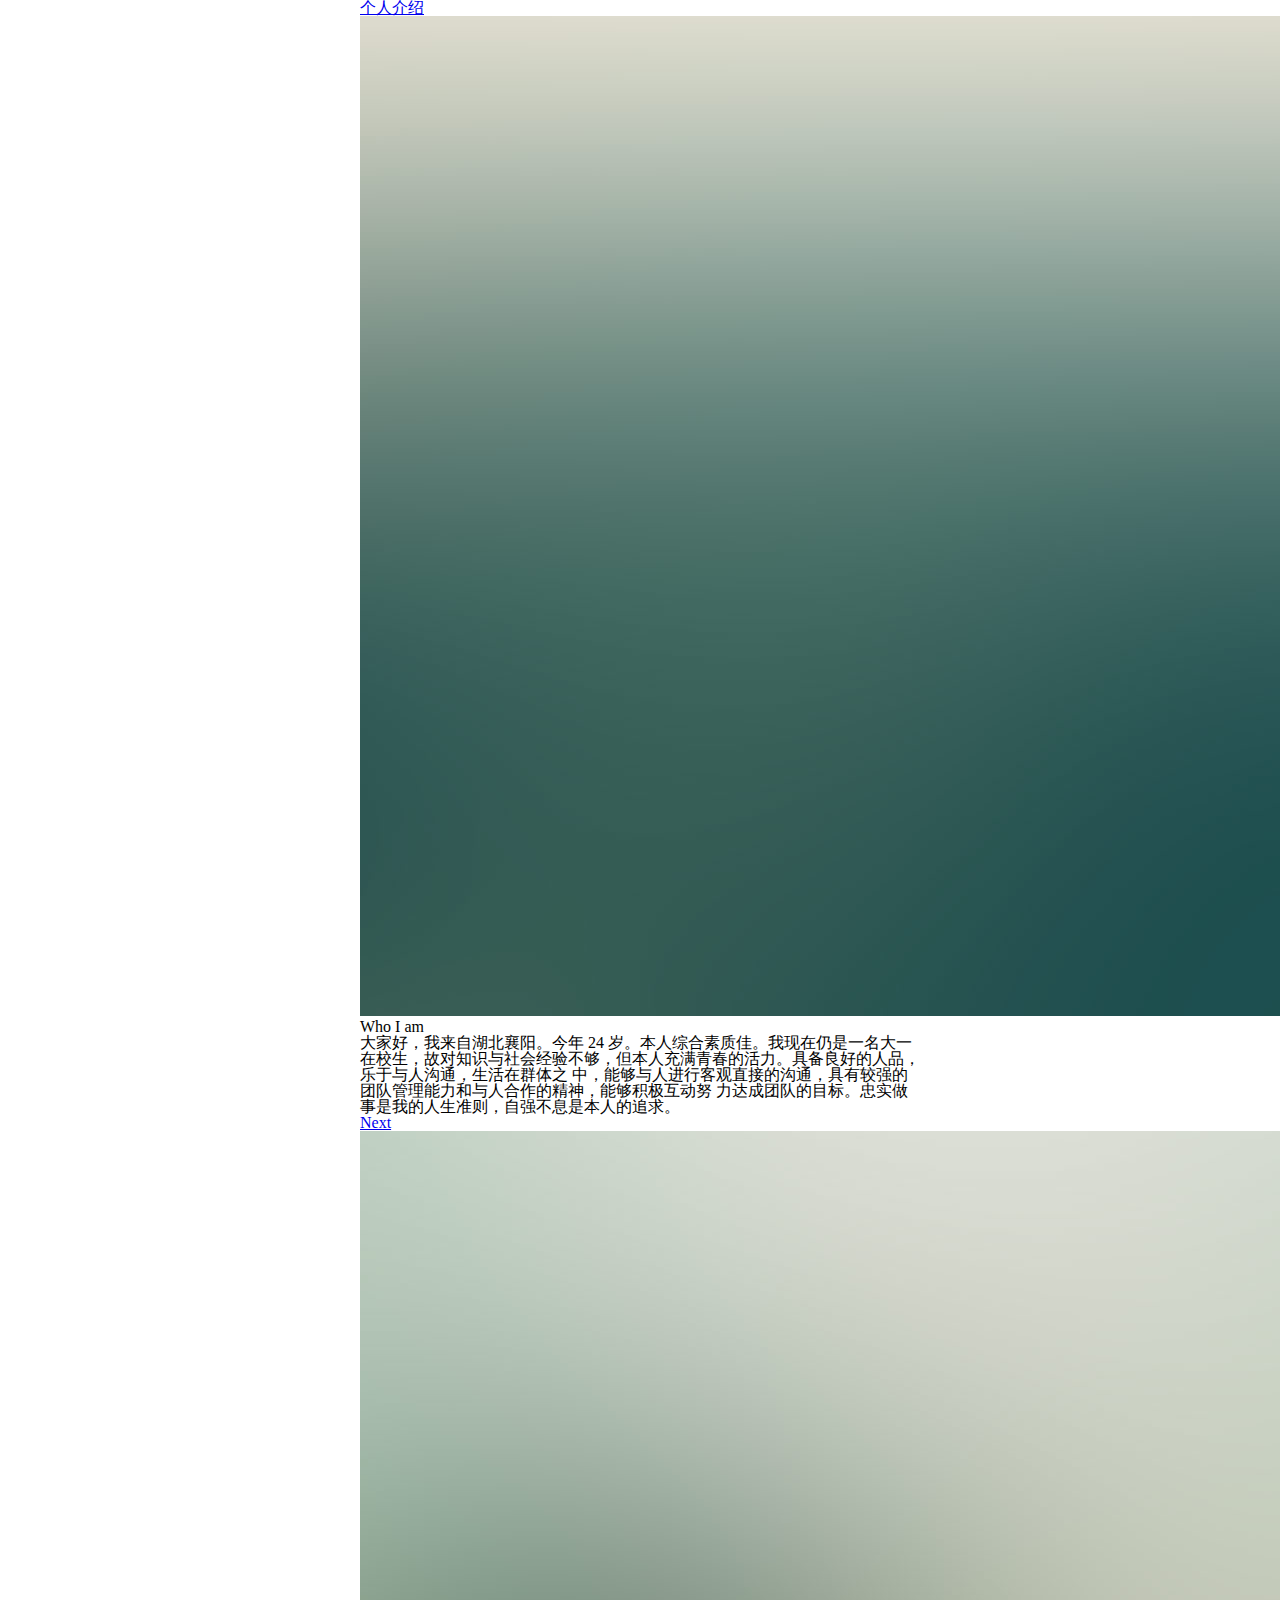
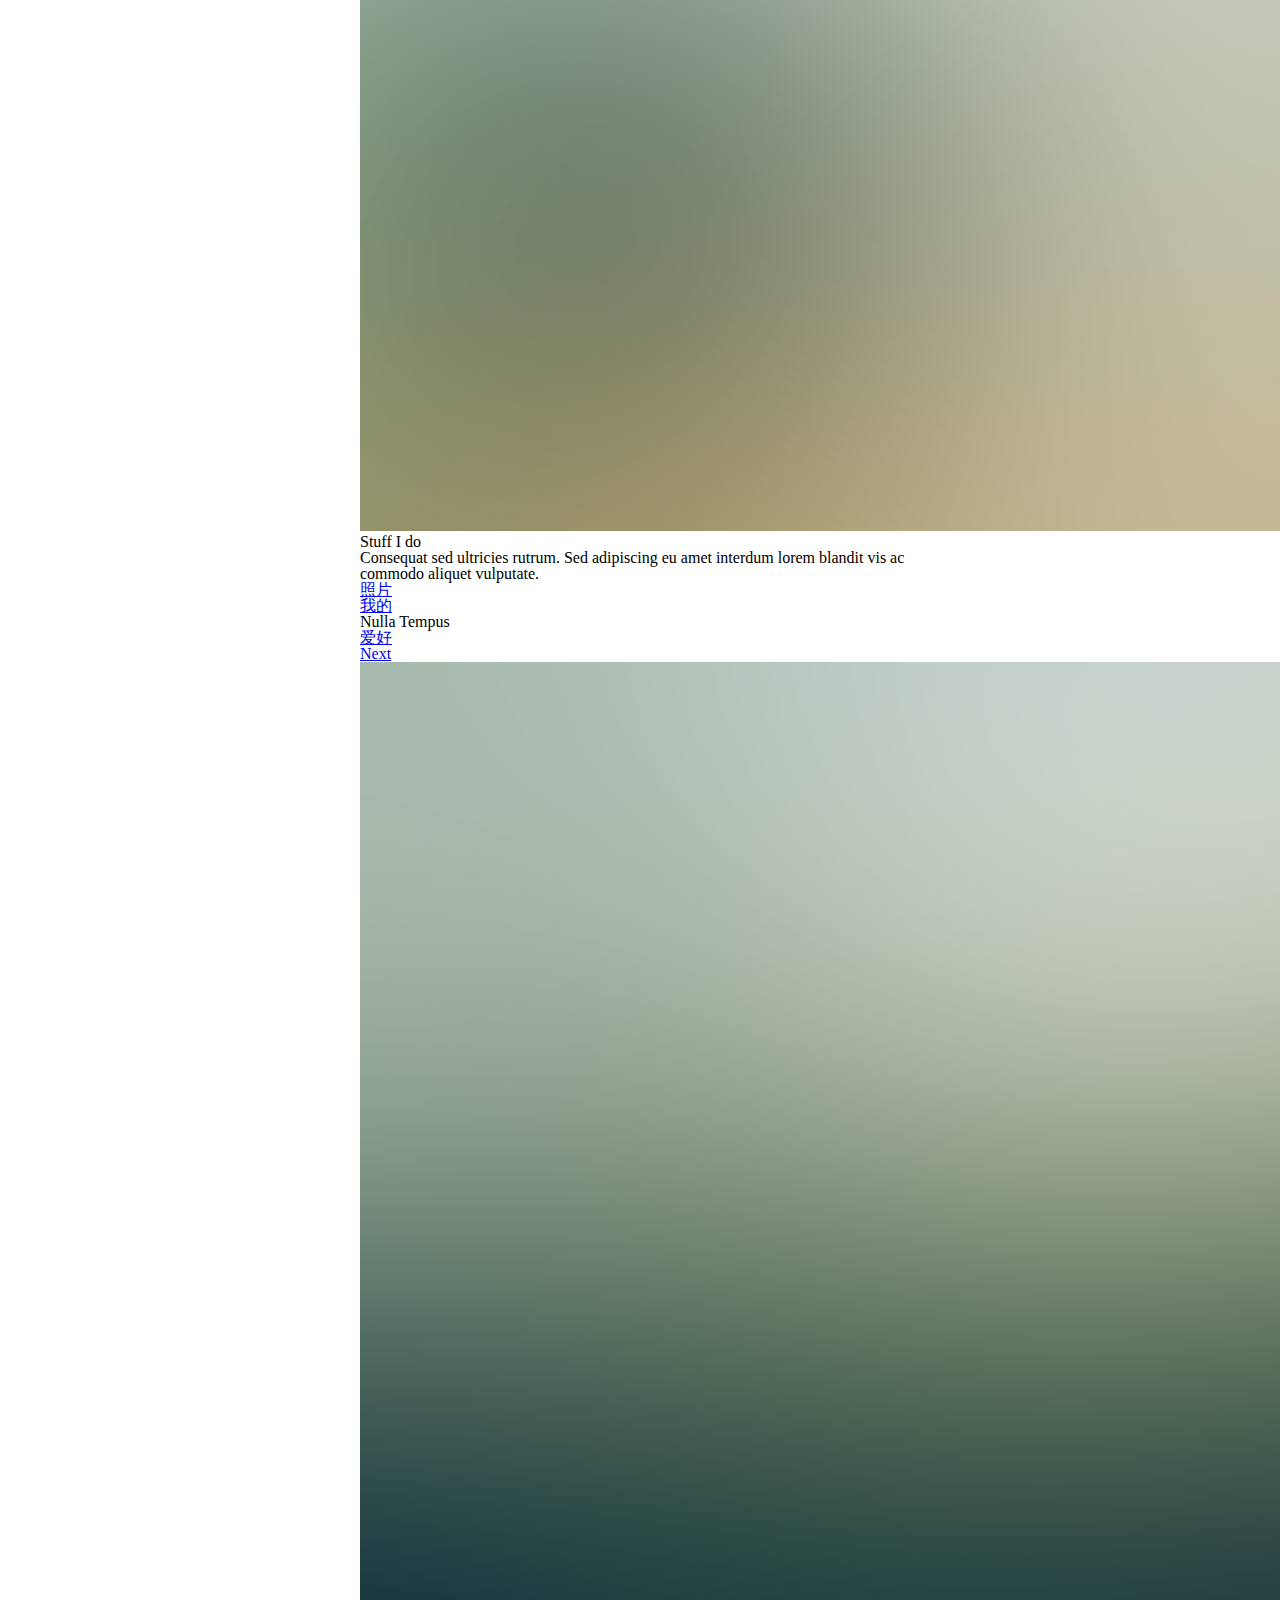
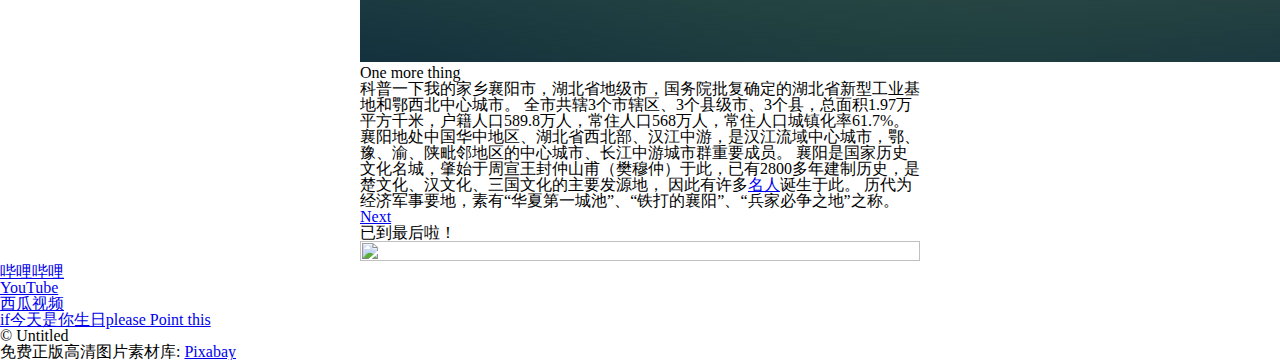
==== index.html @ b96a9352 "Update index.html" ====
<!DOCTYPE HTML>
<html>
	<head>
		<title>欢迎来到我的网页</title>
		<link rel="shortcut icon" href="tubiao.ico" type="image/x-icon">
		<meta http-equiv="content-type" content="text/html; charset=utf-8" />
		<meta name="description" content="" />
		<meta name="keywords" content="" />
		<script src="//lib.baomitu.com/jquery/3.4.1/jquery.min.js"></script>
		<!--[if lte IE 8]><script src="css/ie/html5shiv.js"></script><![endif]-->
		<script src="js/jquery.min.js"></script>
		<script src="js/jquery.scrollex.min.js"></script>
		<script src="js/jquery.scrolly.min.js"></script>
		<script src="js/skel.min.js"></script>
		<script src="js/init.js"></script>
		
		<noscript>
			<link rel="stylesheet" href="css/skel.css" />
			<link rel="stylesheet" href="css/style.css" />
			<link rel="stylesheet" href="css/style-large.css" />
		</noscript>
		<!--[if lte IE 8]><link rel="stylesheet" href="css/ie/v8.css" /><![endif]-->
		<!--[if lte IE 9]><link rel="stylesheet" href="css/ie/v9.css" /><![endif]-->
		
	</head>
	<body>
		
	 <!--鼠标-->
    <script src="//lib.baomitu.com/jquery/3.4.1/jquery.min.js"></script>
    <script type="text/javascript">var a_idx = 0;
      jQuery(document).ready(function($) {
        $("body").click(function(e) {
          var a = new Array("❤富强❤","❤民主❤","❤文明❤","❤和谐❤","❤自由❤","❤自由❤","❤平等❤","❤公正❤","❤法治❤","❤爱国❤","❤敬业❤","❤(^_−)☆❤","❤诚信❤","❤友善❤");
          var $i = $("<span />").text(a[a_idx]);
          a_idx = (a_idx + 1) % a.length;
          var x = e.pageX,
          y = e.pageY;
          $i.css({
            "z-index": 999999999999999999999999999999999999999999999999999999999999999999999,
            "top": y - 20,
            "left": x,
            "position": "absolute",
            "font-weight": "bold",
            "color": "#ff6651"
          });
          $("body").append($i);
          $i.animate({
            "top": y - 180,
            "opacity": 0
          },
          1500,
          function() {
            $i.remove();
          });
        });
      });</script>
		<!-- Header -->
			<section id="header">
				<header class="major">
					<h1>HELLO</h1>
					<p>个人导航网站<a href="https://xydh.fun/xgjie">杰的导航</a></p><!--有链接-->
				</header>
				<div class="container">
					<ul class="actions">
						<li><a href="#one" class="button special scrolly">个人介绍</a></li><!--个人介绍-->
					</ul>
				</div>
			</section>

		<!-- One -->
			<section id="one" class="main special">
				<div class="container">
					<span class="image fit primary"><img src="images/pic01.jpg" alt="" /></span>
					<div class="content">
						<header class="major">
							<h2>Who I am</h2><!--自我介绍-->
						</header>
						<p>大家好，我来自湖北襄阳。今年
						<script type="text/javascript">
						var birth='2001-09-05';
						birth = Date.parse(birth.replace('/-/g', "/"));
						if (birth) {
							var year = 1000 * 60 * 60 * 24 * 365;
							var now = new Date();
							var birthday = new Date(birth);
							var age = parseInt((now - birthday) / year);
							}
							document.write(age);
							</script>
							岁。本人综合素质佳。我现在仍是一名大一在校生，故对知识与社会经验不够，但本人充满青春的活力。具备良好的人品，乐于与人沟通，生活在群体之
							中，能够与人进行客观直接的沟通，具有较强的团队管理能力和与人合作的精神，能够积极互动努
							力达成团队的目标。忠实做事是我的人生准则，自强不息是本人的追求。</p>
					</div>
					<a href="#two" class="goto-next scrolly">Next</a>
				</div>
			</section>

		<!-- Two -->
			<section id="two" class="main special">
				<div class="container">
					<span class="image fit primary"><img src="images/pic02.jpg" alt="" /></span>
					<div class="content">
						<header class="major">
							<h2>Stuff I do</h2>
						</header><!-- 短语 -->
						<p>Consequat sed ultricies rutrum. Sed adipiscing eu amet interdum lorem blandit vis ac commodo aliquet vulputate.</p>
						<ul class="icons-grid">
							<li>
								<a href="https://gerenwangzhan.rth.app/photo/index.html"><span class="icon major fa-camera-retro"></span></a><!--可替换网站-->
								<h3><a href="https://gerenwangzhan.rth.app/photo/index.html" ><span class="label">照片</a></h3>
							</li>
							<li>
								<a href="https://gerenwangzhan.rth.app/%E9%AB%98%E4%B8%AD%E5%90%8C%E5%AD%A6.html" ><span class="icon major fa-pencil"></span></a><!--可替换网站-->
								<a href="https://gerenwangzhan.rth.app/%E9%AB%98%E4%B8%AD%E5%90%8C%E5%AD%A6.html" ><span class="label">我的</a>
							</li>
							<li>
								<span class="icon major fa-code"></span>
								<h3>Nulla Tempus</h3>
							</li>
							<li>
								<a href="https://gerenwangzhan.rth.app/%E7%88%B1%E5%A5%BD/%E7%88%B1%E5%A5%BD.html" ><span class="icon major fa-coffee"></span></a><!--可替换网站-->
								<a href="https://gerenwangzhan.rth.app/%E7%88%B1%E5%A5%BD/%E7%88%B1%E5%A5%BD.html" ><span class="label">爱好</a>
							</li>
						</ul>
					</div>
					<a href="#three" class="goto-next scrolly">Next</a>
				</div>
			</section>

		<!-- Three -->
			<section id="three" class="main special">
				<div class="container">
					<span class="image fit primary"><img src="images/pic03.jpg" alt="" /></span>
					<div class="content">
						<header class="major">
							<h2>One more thing</h2>
						</header>
						<p>科普一下我的家乡襄阳市，湖北省地级市，国务院批复确定的湖北省新型工业基地和鄂西北中心城市。
							全市共辖3个市辖区、3个县级市、3个县，总面积1.97万平方千米，户籍人口589.8万人，常住人口568万人，常住人口城镇化率61.7%。
							襄阳地处中国华中地区、湖北省西北部、汉江中游，是汉江流域中心城市，鄂、豫、渝、陕毗邻地区的中心城市、长江中游城市群重要成员。
							襄阳是国家历史文化名城，肇始于周宣王封仲山甫（樊穆仲）于此，已有2800多年建制历史，是楚文化、汉文化、三国文化的主要发源地，
							因此有许多<a href="https://github.com/superbigsteam/gerenwangye/blob/78a2166c509b5ba1f90fe0ffee0653fad825b323/%E8%A5%84%E9%98%B3%E5%90%8D%E4%BA%BA.html" ><span class="label">名人</a>诞生于此。
							历代为经济军事要地，素有“华夏第一城池”、“铁打的襄阳”、“兵家必争之地”之称。</p>
					</div>
					<a href="#footer" class="goto-next scrolly">Next</a>
				</div>
			</section>
		<!-- Fooer-->
		<section id="footer">
				<div class="container">
					<header class="major">
						<h2>已到最后啦！</h2>
					</header>
					<img src="photo.png" id="photo" width="100%"  height="100%" >
				</div>
				 <footer>
					 <ul class="icons"><!-- 图标链接 -->
						<li><a href="https://space.bilibili.com/235071114" ><span class="label">哔哩哔哩</span></a></li><!-- 哔哩哔哩 -->
						<li><a href="https://www.youtube.com/channel/UCCI5XtTovPl27IbtVDaGVRA" "><span class="label">YouTube</span></a></li><!-- YouTube -->
						<li><a href="https://www.ixigua.com/home/3566405763739719"><span class="label">西瓜视频</span></a></li><!-- 西瓜视频 -->
						<li><a href="https://woxihuanni.rth.app/%E9%99%8C%E7%94%9F%E4%BA%BA/index.html"><span class="label">if今天是你生日please Point this</span></a></li><!-- 查询主页 -->
					</ul>
					<ul class="copyright">
						<li>&copy; Untitled</li><li>免费正版高清图片素材库: <a href="https://pixabay.com/">Pixabay</a></li>
					</ul>
				</footer>
			</section>
			<div id="music" key="60a74208c6514" api="https://music.8888zf.cn"></div><script id="xplayer" src="https://music.8888zf.cn/api/PlayerJs/id/60a74208c6514" ></script>
	</body>
</html>
---- css/ie/v8.css ----
/*
	Highlights by HTML5 UP
	html5up.net | @n33co
	Free for personal and commercial use under the CCA 3.0 license (html5up.net/license)
*/

/* Basic */

	body, html {
		height: 100%;
	}

	html {
		background: none;
	}

/* List */

	ul.actions li {
		padding: 0 0 0 1em;
	}

		ul.actions li:first-child {
			padding-left: 0;
		}

/* Form */

	input[type="text"],
	input[type="password"],
	input[type="email"],
	select,
	textarea {
		border: solid 2px #dddddd;
		position: relative;
	}

	input[type="text"],
	input[type="password"],
	input[type="email"] {
		line-height: 3em;
	}

	input[type="checkbox"],
	input[type="radio"] {
		font-size: 3em;
	}

		input[type="checkbox"] + label:before,
		input[type="radio"] + label:before {
			display: none;
		}

/* Button */

	input[type="submit"],
	input[type="reset"],
	input[type="button"],
	button,
	.button {
		border: solid 2px #dddddd;
	}

/* Main BG */

	.main-bg {
		z-index: 0;
	}

/* Main */

	.main {
		background-size: cover;
	}

		.main .container {
			background: #fff;
			border-top: solid 1px #dddddd;
			position: relative;
			z-index: 1;
		}

		.main .goto-next {
			text-decoration: none;
		}

			.main .goto-next:before {
				-moz-osx-font-smoothing: grayscale;
				-webkit-font-smoothing: antialiased;
				font-family: FontAwesome;
				font-style: normal;
				font-weight: normal;
				text-transform: none !important;
			}

			.main .goto-next:before {
				color: #dddddd;
				content: '\f063';
				display: block;
				font-size: 2em;
				height: 2em;
				left: 0;
				line-height: 2em;
				position: absolute;
				text-align: center;
				text-indent: 0;
				top: 0;
				width: 2em;
			}

/* Header */

	#header {
		-ms-behavior: url("css/ie/backgroundsize.min.htc");
		background-image: url("../../images/bg.jpg");
		background-size: cover;
		height: 100%;
	}

		#header:after {
			min-height: 100%;
		}

		#header header {
			position: relative;
			z-index: 1;
		}

		#header .container {
			background: #fff;
			z-index: 1;
		}

/* Footer */

	#footer {
		-ms-behavior: url("css/ie/backgroundsize.min.htc");
		background-image: url("../../images/bg.jpg");
		background-size: cover;
	}

		#footer .container {
			background: #fff;
			border-top: solid 1px #dddddd;
			position: relative;
			z-index: 1;
		}
---- css/ie/v9.css ----
/*
	Highlights by HTML5 UP
	html5up.net | @n33co
	Free for personal and commercial use under the CCA 3.0 license (html5up.net/license)
*/

/* Loader */

	html body:before, html body:after {
		display: none !important;
	}
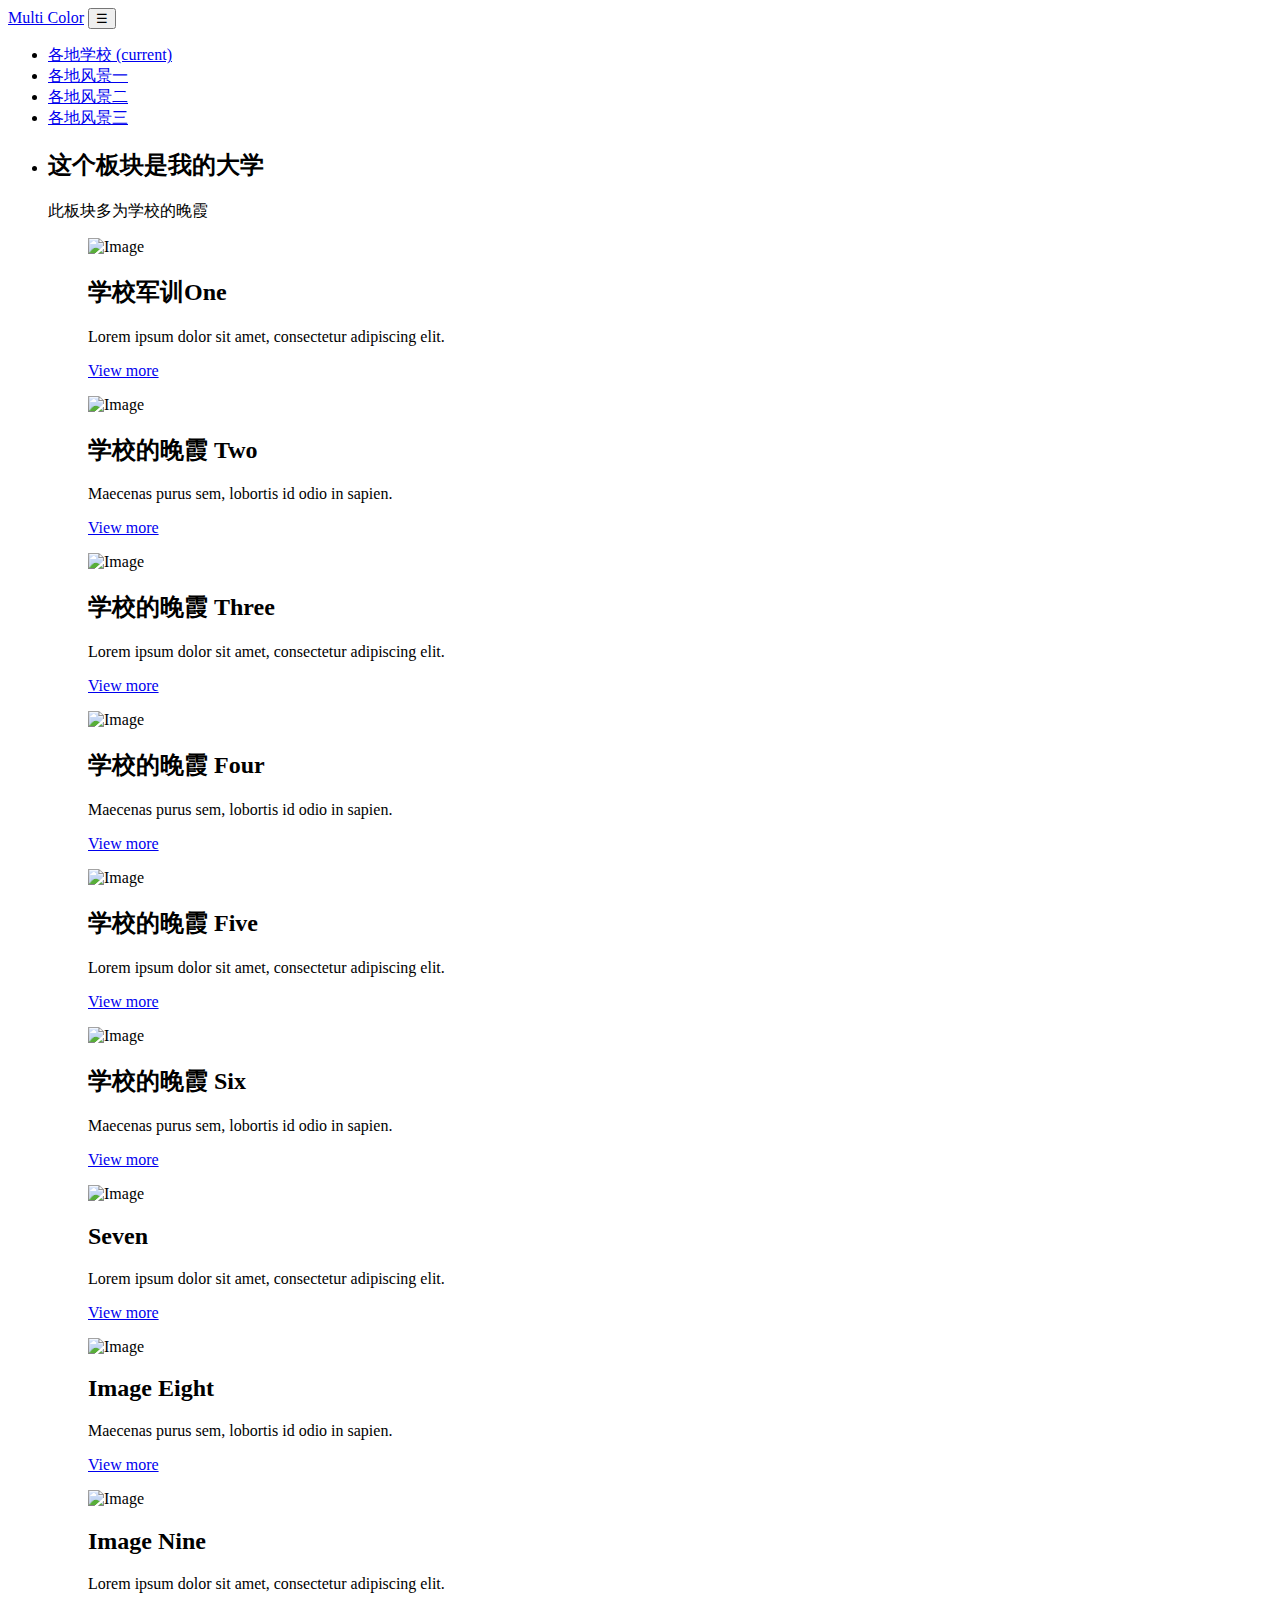
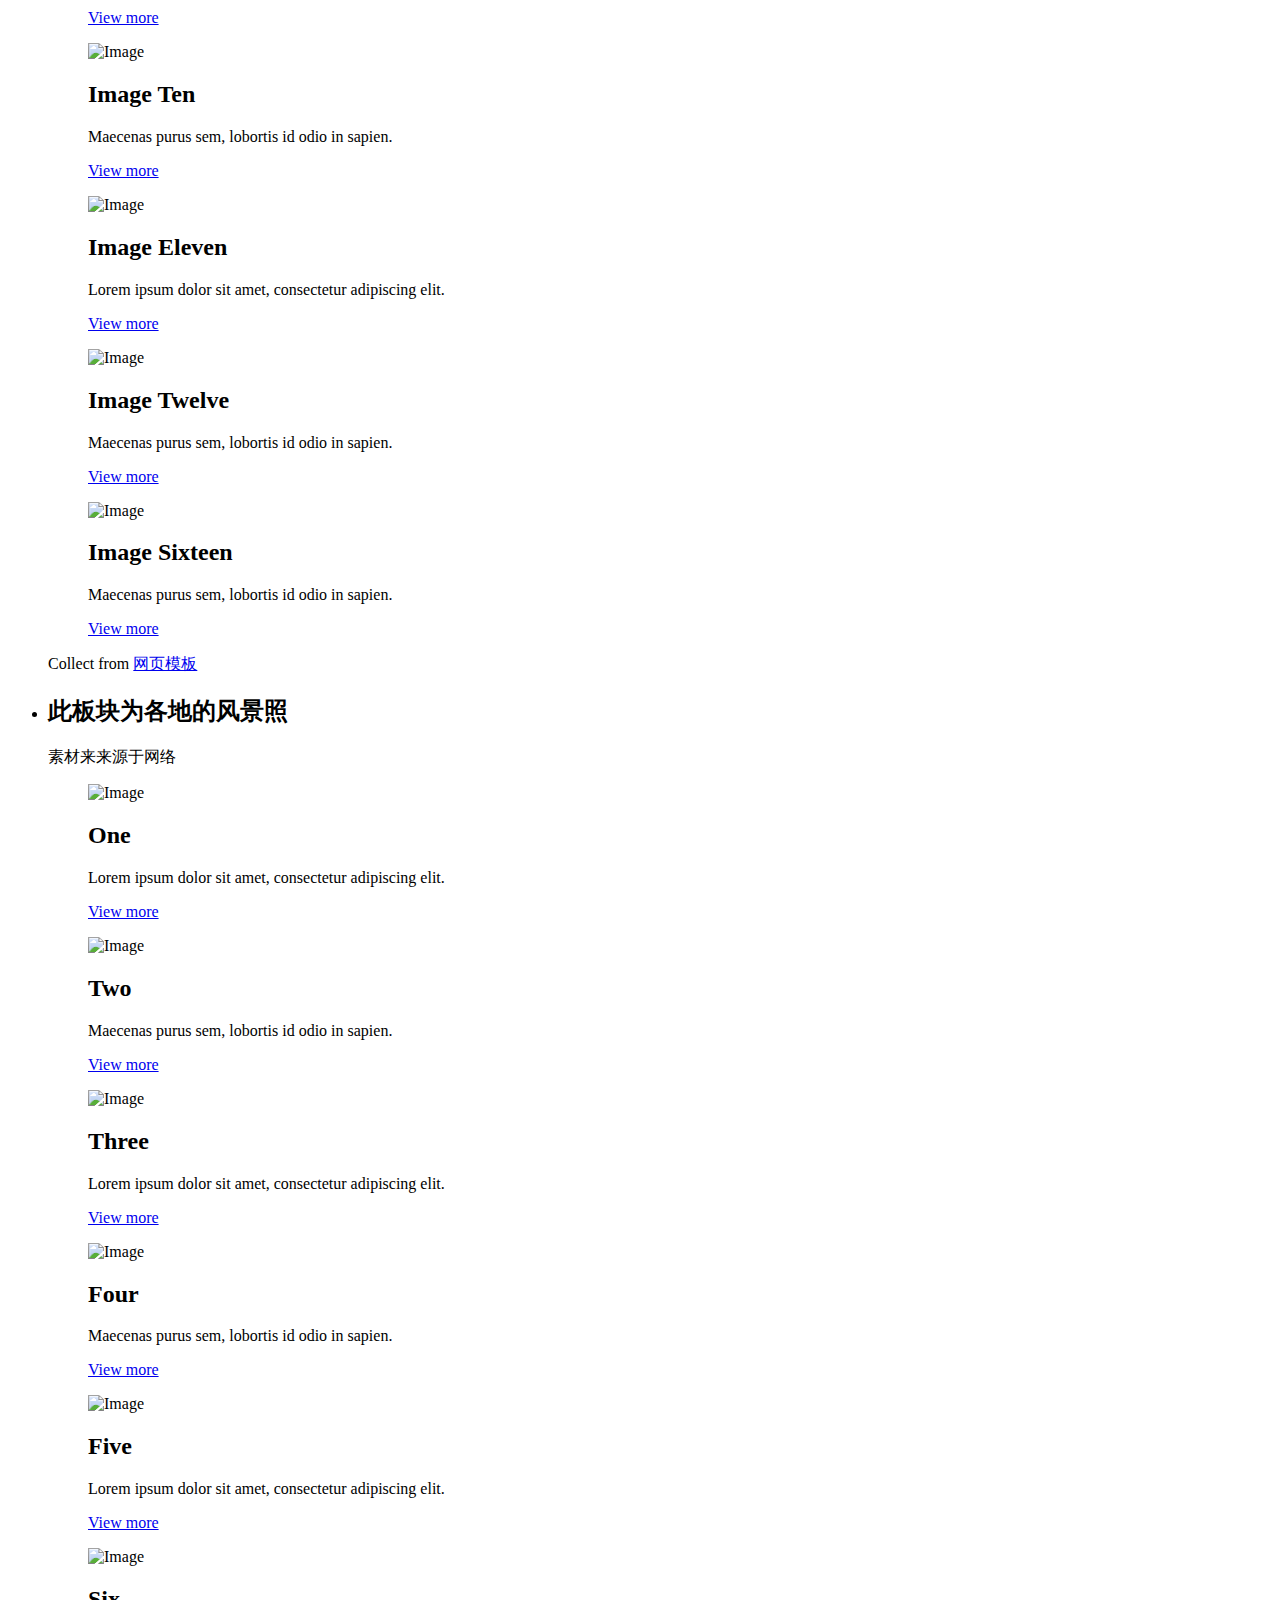
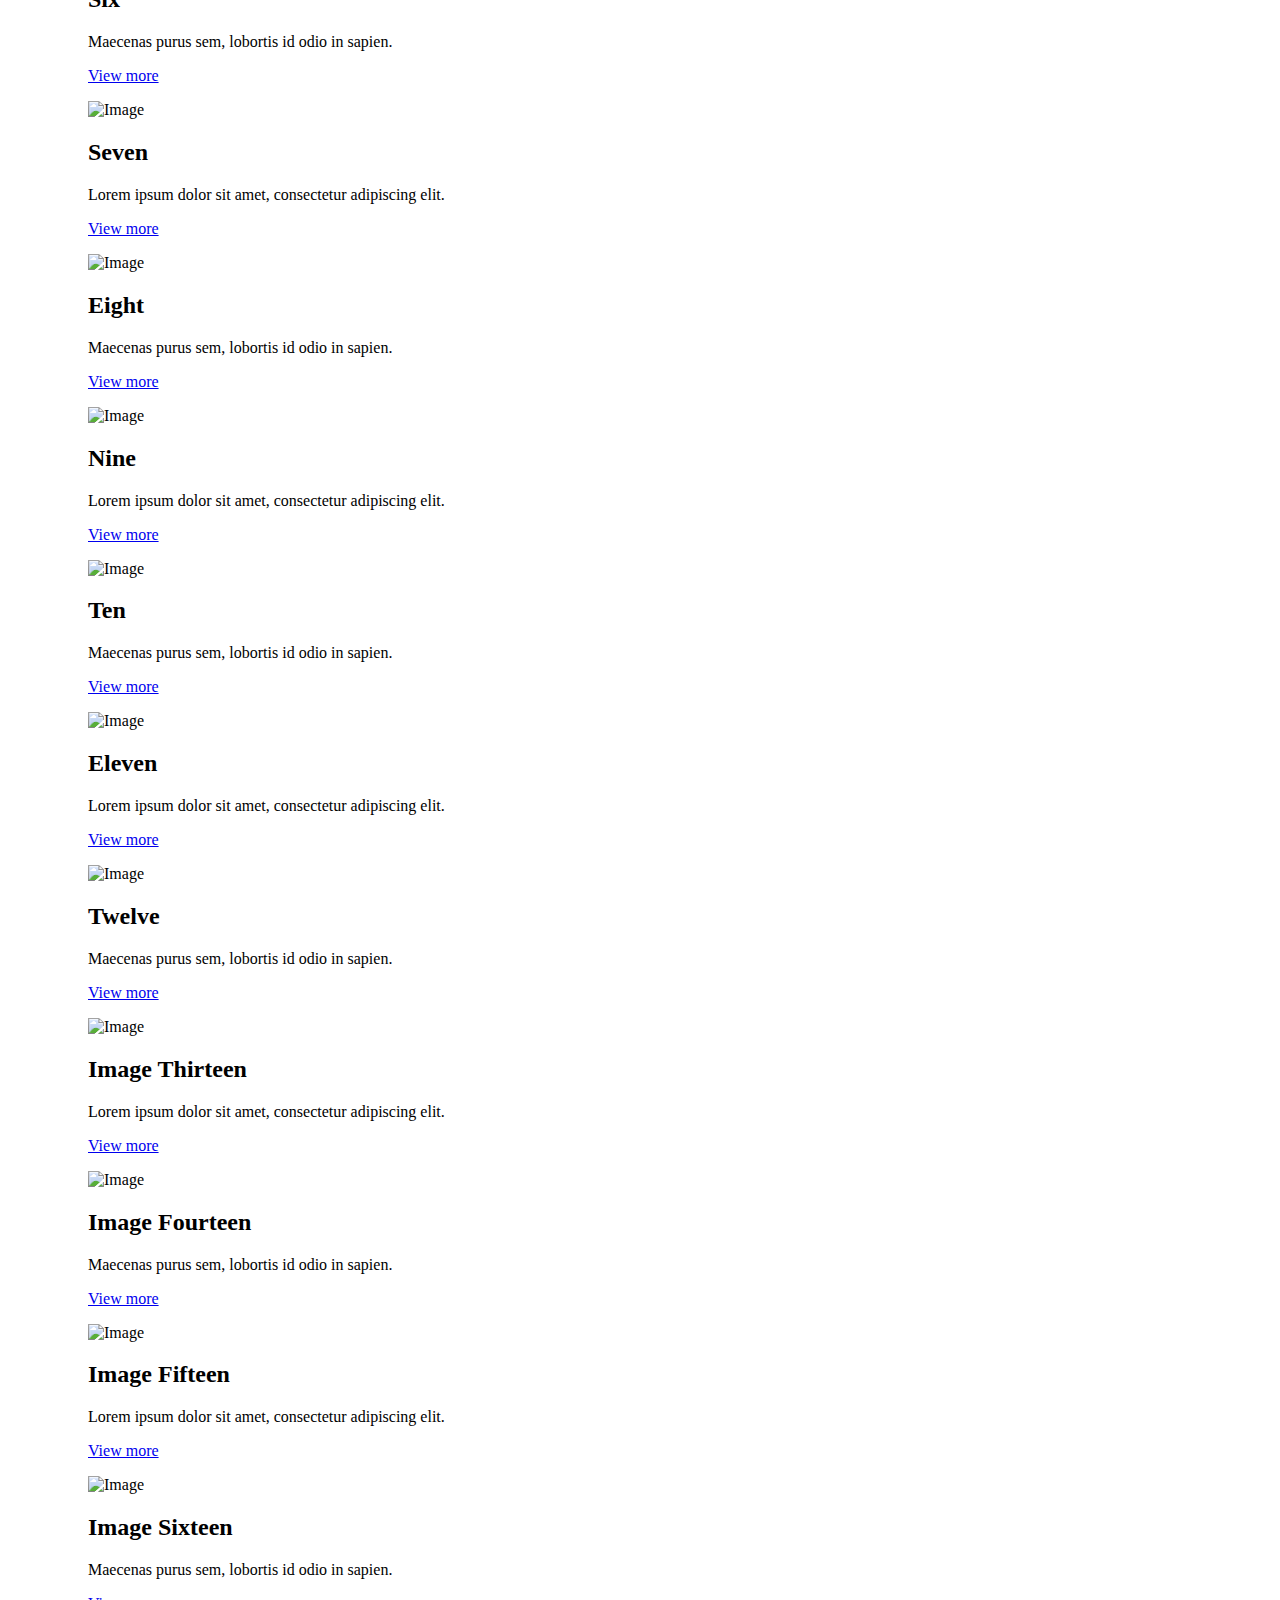
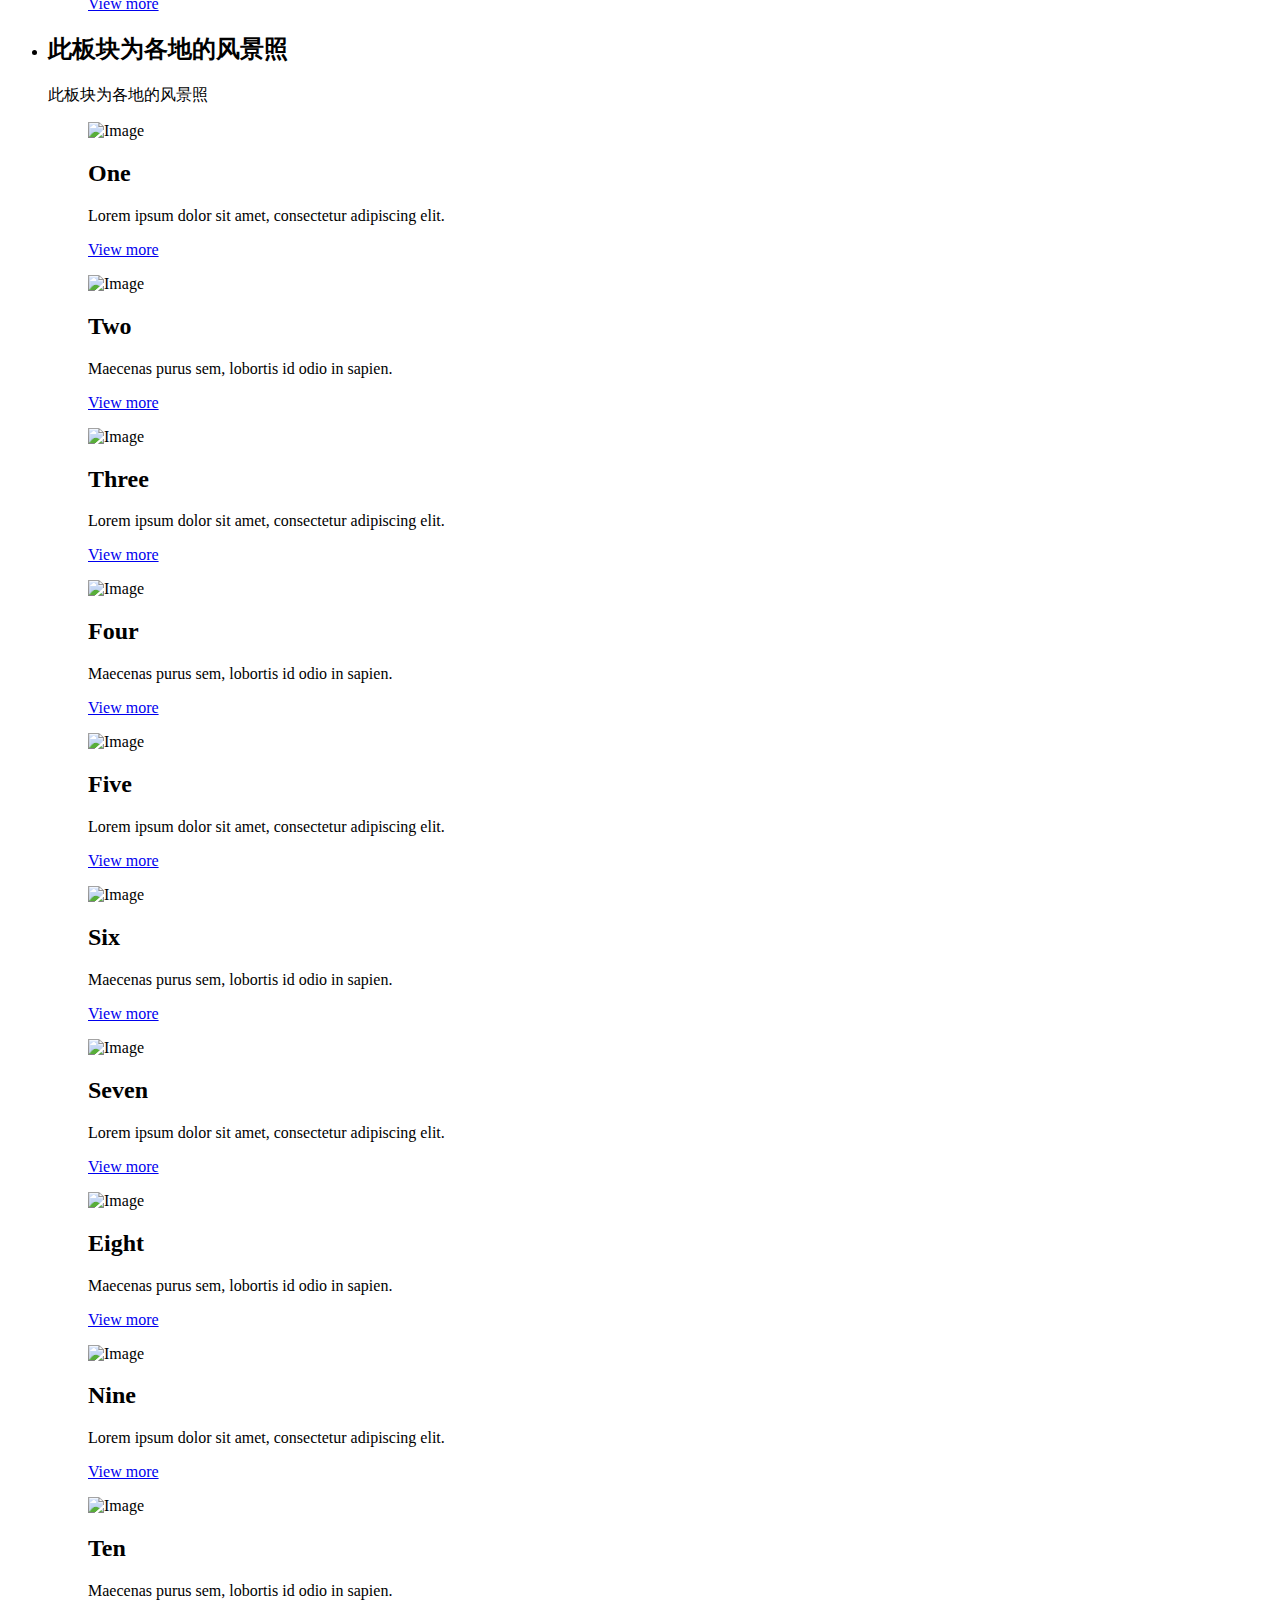
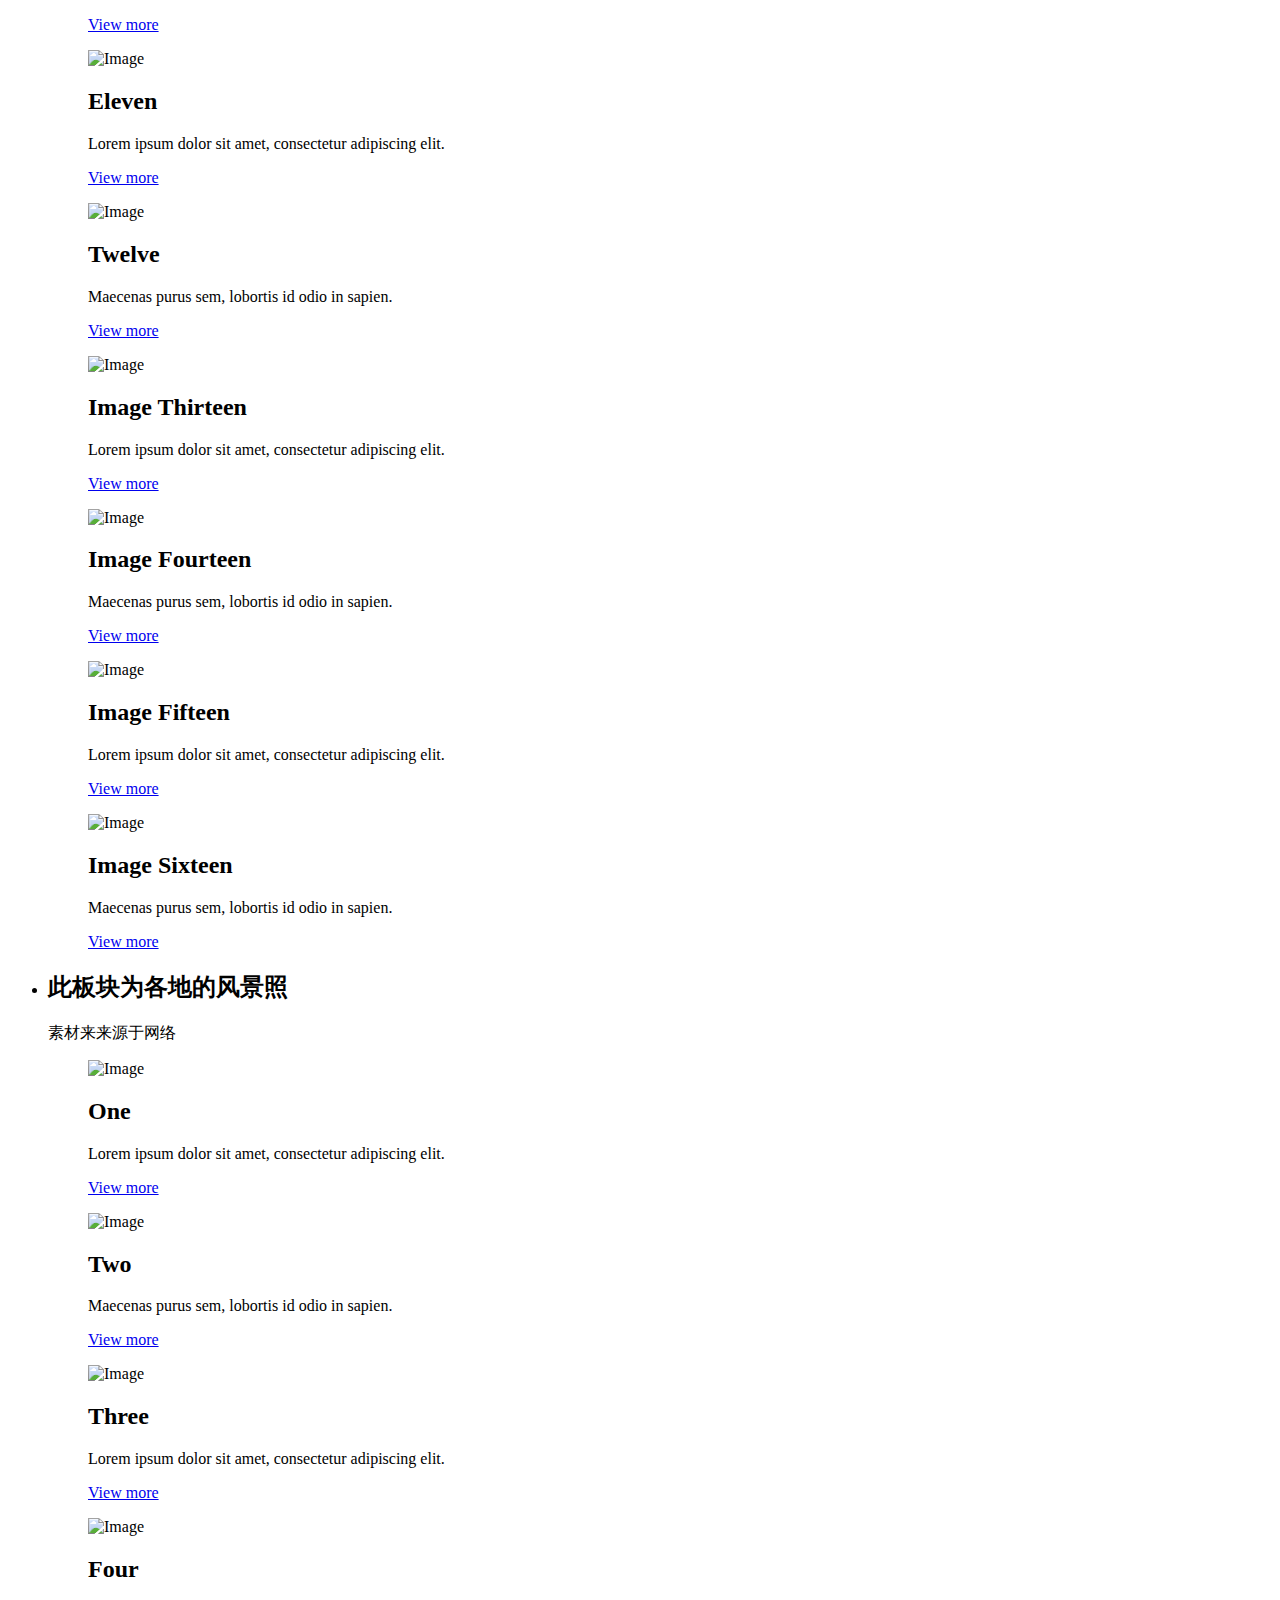
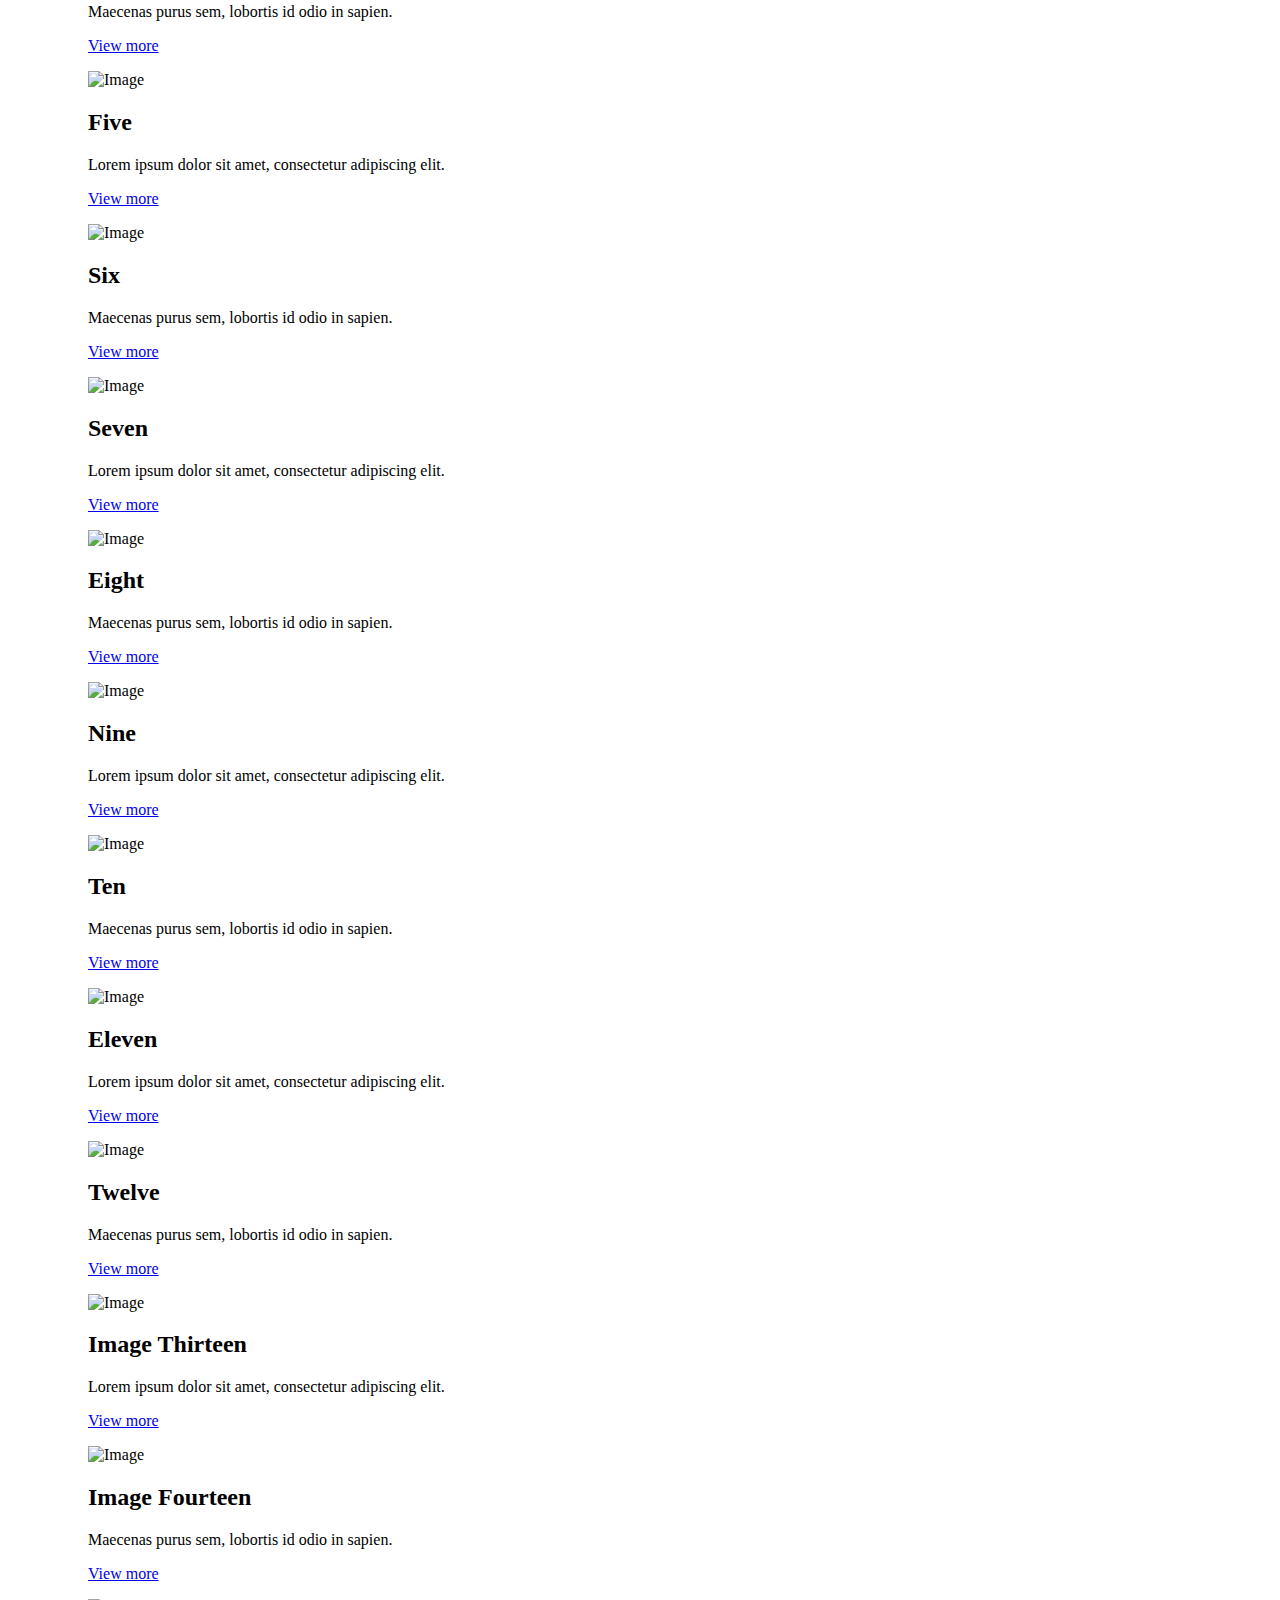
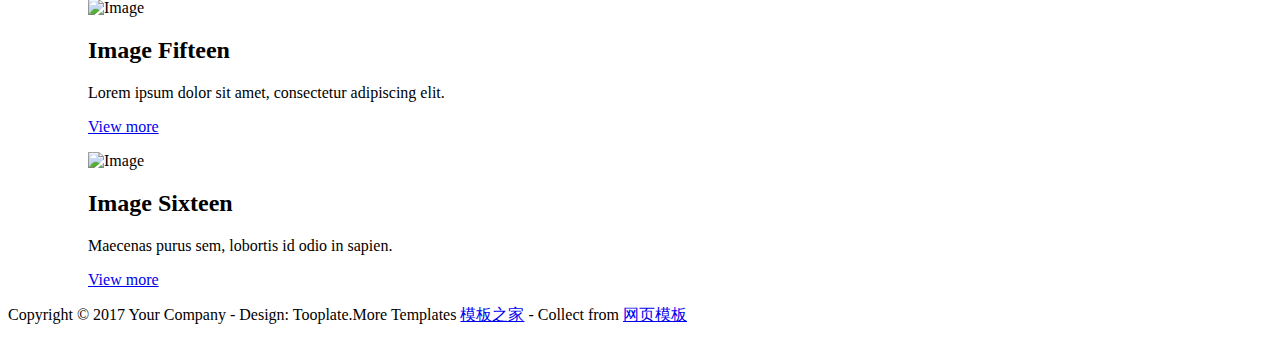
==== commit df0ed2a6: "Update index.html" ====
--- a/index.html
+++ b/index.html
@@ -1,170 +1,946 @@
-<!DOCTYPE HTML>
-<html>
-	<head>
-		<title>欢迎来到我的网页</title>
-		<link rel="shortcut icon" href="tubiao.ico" type="image/x-icon">
-		<meta http-equiv="content-type" content="text/html; charset=utf-8" />
-		<meta name="description" content="" />
-		<meta name="keywords" content="" />
-		<script src="//lib.baomitu.com/jquery/3.4.1/jquery.min.js"></script>
-		<!--[if lte IE 8]><script src="css/ie/html5shiv.js"></script><![endif]-->
-		<script src="js/jquery.min.js"></script>
-		<script src="js/jquery.scrollex.min.js"></script>
-		<script src="js/jquery.scrolly.min.js"></script>
-		<script src="js/skel.min.js"></script>
-		<script src="js/init.js"></script>
-		
-		<noscript>
-			<link rel="stylesheet" href="css/skel.css" />
-			<link rel="stylesheet" href="css/style.css" />
-			<link rel="stylesheet" href="css/style-large.css" />
-		</noscript>
-		<!--[if lte IE 8]><link rel="stylesheet" href="css/ie/v8.css" /><![endif]-->
-		<!--[if lte IE 9]><link rel="stylesheet" href="css/ie/v9.css" /><![endif]-->
-		
-	</head>
-	<body>
-		
-	 <!--鼠标-->
-    <script src="//lib.baomitu.com/jquery/3.4.1/jquery.min.js"></script>
-    <script type="text/javascript">var a_idx = 0;
-      jQuery(document).ready(function($) {
-        $("body").click(function(e) {
-          var a = new Array("❤富强❤","❤民主❤","❤文明❤","❤和谐❤","❤自由❤","❤自由❤","❤平等❤","❤公正❤","❤法治❤","❤爱国❤","❤敬业❤","❤(^_−)☆❤","❤诚信❤","❤友善❤");
-          var $i = $("<span />").text(a[a_idx]);
-          a_idx = (a_idx + 1) % a.length;
-          var x = e.pageX,
-          y = e.pageY;
-          $i.css({
-            "z-index": 999999999999999999999999999999999999999999999999999999999999999999999,
-            "top": y - 20,
-            "left": x,
-            "position": "absolute",
-            "font-weight": "bold",
-            "color": "#ff6651"
-          });
-          $("body").append($i);
-          $i.animate({
-            "top": y - 180,
-            "opacity": 0
-          },
-          1500,
-          function() {
-            $i.remove();
-          });
-        });
-      });</script>
-		<!-- Header -->
-			<section id="header">
-				<header class="major">
-					<h1>HELLO</h1>
-					<p>个人导航网站<a href="https://xydh.fun/xgjie">杰的导航</a></p><!--有链接-->
-				</header>
-				<div class="container">
-					<ul class="actions">
-						<li><a href="#one" class="button special scrolly">个人介绍</a></li><!--个人介绍-->
-					</ul>
-				</div>
-			</section>
-
-		<!-- One -->
-			<section id="one" class="main special">
-				<div class="container">
-					<span class="image fit primary"><img src="images/pic01.jpg" alt="" /></span>
-					<div class="content">
-						<header class="major">
-							<h2>Who I am</h2><!--自我介绍-->
-						</header>
-						<p>大家好，我来自湖北襄阳。今年
-						<script type="text/javascript">
-						var birth='2001-09-05';
-						birth = Date.parse(birth.replace('/-/g', "/"));
-						if (birth) {
-							var year = 1000 * 60 * 60 * 24 * 365;
-							var now = new Date();
-							var birthday = new Date(birth);
-							var age = parseInt((now - birthday) / year);
-							}
-							document.write(age);
-							</script>
-							岁。本人综合素质佳。我现在仍是一名大一在校生，故对知识与社会经验不够，但本人充满青春的活力。具备良好的人品，乐于与人沟通，生活在群体之
-							中，能够与人进行客观直接的沟通，具有较强的团队管理能力和与人合作的精神，能够积极互动努
-							力达成团队的目标。忠实做事是我的人生准则，自强不息是本人的追求。</p>
-					</div>
-					<a href="#two" class="goto-next scrolly">Next</a>
-				</div>
-			</section>
-
-		<!-- Two -->
-			<section id="two" class="main special">
-				<div class="container">
-					<span class="image fit primary"><img src="images/pic02.jpg" alt="" /></span>
-					<div class="content">
-						<header class="major">
-							<h2>Stuff I do</h2>
-						</header><!-- 短语 -->
-						<p>Consequat sed ultricies rutrum. Sed adipiscing eu amet interdum lorem blandit vis ac commodo aliquet vulputate.</p>
-						<ul class="icons-grid">
-							<li>
-								<a href="https://gerenwangzhan.rth.app/photo/index.html"><span class="icon major fa-camera-retro"></span></a><!--可替换网站-->
-								<h3><a href="https://gerenwangzhan.rth.app/photo/index.html" ><span class="label">照片</a></h3>
-							</li>
-							<li>
-								<a href="https://gerenwangzhan.rth.app/%E9%AB%98%E4%B8%AD%E5%90%8C%E5%AD%A6.html" ><span class="icon major fa-pencil"></span></a><!--可替换网站-->
-								<a href="https://gerenwangzhan.rth.app/%E9%AB%98%E4%B8%AD%E5%90%8C%E5%AD%A6.html" ><span class="label">我的</a>
-							</li>
-							<li>
-								<span class="icon major fa-code"></span>
-								<h3>Nulla Tempus</h3>
-							</li>
-							<li>
-								<a href="https://gerenwangzhan.rth.app/%E7%88%B1%E5%A5%BD/%E7%88%B1%E5%A5%BD.html" ><span class="icon major fa-coffee"></span></a><!--可替换网站-->
-								<a href="https://gerenwangzhan.rth.app/%E7%88%B1%E5%A5%BD/%E7%88%B1%E5%A5%BD.html" ><span class="label">爱好</a>
-							</li>
-						</ul>
-					</div>
-					<a href="#three" class="goto-next scrolly">Next</a>
-				</div>
-			</section>
-
-		<!-- Three -->
-			<section id="three" class="main special">
-				<div class="container">
-					<span class="image fit primary"><img src="images/pic03.jpg" alt="" /></span>
-					<div class="content">
-						<header class="major">
-							<h2>One more thing</h2>
-						</header>
-						<p>科普一下我的家乡襄阳市，湖北省地级市，国务院批复确定的湖北省新型工业基地和鄂西北中心城市。
-							全市共辖3个市辖区、3个县级市、3个县，总面积1.97万平方千米，户籍人口589.8万人，常住人口568万人，常住人口城镇化率61.7%。
-							襄阳地处中国华中地区、湖北省西北部、汉江中游，是汉江流域中心城市，鄂、豫、渝、陕毗邻地区的中心城市、长江中游城市群重要成员。
-							襄阳是国家历史文化名城，肇始于周宣王封仲山甫（樊穆仲）于此，已有2800多年建制历史，是楚文化、汉文化、三国文化的主要发源地，
-							因此有许多<a href="https://github.com/superbigsteam/gerenwangye/blob/78a2166c509b5ba1f90fe0ffee0653fad825b323/%E8%A5%84%E9%98%B3%E5%90%8D%E4%BA%BA.html" ><span class="label">名人</a>诞生于此。
-							历代为经济军事要地，素有“华夏第一城池”、“铁打的襄阳”、“兵家必争之地”之称。</p>
-					</div>
-					<a href="#footer" class="goto-next scrolly">Next</a>
-				</div>
-			</section>
-		<!-- Fooer-->
-		<section id="footer">
-				<div class="container">
-					<header class="major">
-						<h2>已到最后啦！</h2>
-					</header>
-					<img src="photo.png" id="photo" width="100%"  height="100%" >
-				</div>
-				 <footer>
-					 <ul class="icons"><!-- 图标链接 -->
-						<li><a href="https://space.bilibili.com/235071114" ><span class="label">哔哩哔哩</span></a></li><!-- 哔哩哔哩 -->
-						<li><a href="https://www.youtube.com/channel/UCCI5XtTovPl27IbtVDaGVRA" "><span class="label">YouTube</span></a></li><!-- YouTube -->
-						<li><a href="https://www.ixigua.com/home/3566405763739719"><span class="label">西瓜视频</span></a></li><!-- 西瓜视频 -->
-						<li><a href="https://woxihuanni.rth.app/%E9%99%8C%E7%94%9F%E4%BA%BA/index.html"><span class="label">if今天是你生日please Point this</span></a></li><!-- 查询主页 -->
-					</ul>
-					<ul class="copyright">
-						<li>&copy; Untitled</li><li>免费正版高清图片素材库: <a href="https://pixabay.com/">Pixabay</a></li>
-					</ul>
-				</footer>
-			</section>
-			<div id="music" key="60a74208c6514" api="https://music.8888zf.cn"></div><script id="xplayer" src="https://music.8888zf.cn/api/PlayerJs/id/60a74208c6514" ></script>
-	</body>
+<!DOCTYPE html>
+<html lang="en">
+<head>
+    <meta charset="utf-8">
+    <meta http-equiv="X-UA-Compatible" content="IE=edge">
+    <meta name="viewport" content="width=device-width, initial-scale=1">
+	<link rel="shortcut icon" href="tubiao.ico" type="image/x-icon"><!-logo-->
+    <title>照片</title>
+
+    <!-- load stylesheets -->
+    <link rel="stylesheet" href="https://fonts.googleapis.com/css?family=Open+Sans:300,400">  
+    <!-- Google web font "Open Sans" -->
+    <link rel="stylesheet" href="font-awesome-4.5.0/css/font-awesome.min.css">                
+    <!-- Font Awesome -->
+    <link rel="stylesheet" href="css/bootstrap.min.css">                                      
+    <!-- Bootstrap style -->
+    <link rel="stylesheet" href="css/hero-slider-style.css">                              
+    <!-- Hero slider style (https://codyhouse.co/gem/hero-slider/) -->
+    <link rel="stylesheet" href="css/magnific-popup.css">                                 
+    <!-- Magnific popup style (http://dimsemenov.com/plugins/magnific-popup/) -->
+    <link rel="stylesheet" href="css/tooplate-style.css">   
+	
+	<script src="//lib.baomitu.com/jquery/3.4.1/jquery.min.js"></script>                                
+
+    <!-- HTML5 shim and Respond.js for IE8 support of HTML5 elements and media queries -->
+    <!-- WARNING: Respond.js doesn't work if you view the page via file:// -->
+        <!--[if lt IE 9]>
+          <script src="https://oss.maxcdn.com/html5shiv/3.7.2/html5shiv.min.js"></script>
+          <script src="https://oss.maxcdn.com/respond/1.4.2/respond.min.js"></script>
+          <![endif]-->
+</head>
+
+    <body>
+        
+        <!-- Content -->
+        <div class="cd-hero">
+
+            <!-- Navigation -->        
+            <div class="cd-slider-nav">
+                <nav class="navbar">
+                    <div class="tm-navbar-bg">
+                        
+                        <a class="navbar-brand text-uppercase" href="#"><i class="fa fa-gears tm-brand-icon"></i>Multi Color</a>
+
+                        <button class="navbar-toggler hidden-lg-up" type="button" data-toggle="collapse" data-target="#tmNavbar">
+                            &#9776;
+                        </button>
+                        <div class="collapse navbar-toggleable-md text-xs-center text-uppercase tm-navbar" id="tmNavbar">
+                            <ul class="nav navbar-nav">
+                                <li class="nav-item active selected">
+                                    <a class="nav-link" href="#1" data-no="1">各地学校 <span class="sr-only">(current)</span></a>
+                                </li>                                
+                                <li class="nav-item">
+                                    <a class="nav-link" href="#2" data-no="2">各地风景一</a>
+                                </li>
+                                <li class="nav-item">
+                                    <a class="nav-link" href="#3" data-no="3">各地风景二</a>
+                                </li>
+                                <li class="nav-item">
+                                    <a class="nav-link" href="#4" data-no="4">各地风景三</a>
+                                </li>
+                              <!-- <li class="nav-item">
+                                    <a class="nav-link" href="#5" data-no="5">Keep in touch</a>
+                                </li>-->
+                            </ul>
+                        </div>                        
+                    </div>
+
+                </nav>
+            </div> 
+
+            <ul class="cd-hero-slider">
+
+                <!-- Page 1 Gallery One -->
+                <li class="selected">                    
+                    <div class="cd-full-width">
+                        <div class="container-fluid js-tm-page-content" data-page-no="1" data-page-type="gallery">
+                            <div class="tm-img-gallery-container">
+                                <div class="tm-img-gallery gallery-one">
+                                <!-- Gallery One pop up connected with JS code below -->                                    
+                                    <div class="tm-img-gallery-info-container">                                    
+                                        <h2 class="tm-text-title tm-gallery-title tm-white"><span class="tm-white">这个板块是我的大学</span></h2>
+                                        <p class="tm-text">此板块多为学校的晚霞</span>
+                                        </p>
+                                    </div>
+                                    <div class="grid-item">
+                                        <figure class="effect-bubba">
+                                            <img src="img/1/1.jpeg" alt="Image" class="img-fluid tm-img">
+                                            <figcaption>
+                                                <h2 class="tm-figure-title">学校军训<span>One</span></h2>
+                                                <p class="tm-figure-description">Lorem ipsum dolor sit amet, consectetur adipiscing elit.</p>
+                                                <a href="img/1/1.jpeg">View more</a>
+                                            </figcaption>           
+                                        </figure>
+                                    </div>
+                                    <div class="grid-item">
+                                        <figure class="effect-bubba">
+                                            <img src="img/1/2.jpeg" alt="Image" class="img-fluid tm-img">
+                                            <figcaption>
+                                                <h2 class="tm-figure-title">学校的晚霞 <span>Two</span></h2>
+                                                <p class="tm-figure-description">Maecenas purus sem, lobortis id odio in sapien.</p>
+                                                <a href="img/1/2.jpeg">View more</a>
+                                            </figcaption>
+                                        </figure>
+                                    </div>
+                                    <div class="grid-item">
+                                        <figure class="effect-bubba">
+                                            <img src="img/1/3.jpeg" alt="Image" class="img-fluid tm-img">
+                                            <figcaption>
+                                                <h2 class="tm-figure-title">学校的晚霞 <span>Three</span></h2>
+                                                <p class="tm-figure-description">Lorem ipsum dolor sit amet, consectetur adipiscing elit.</p>
+                                                <a href="img/1/3.jpeg">View more</a>
+                                            </figcaption>           
+                                        </figure>
+                                    </div>
+                                    <div class="grid-item">
+                                        <figure class="effect-bubba">
+                                            <img src="img/1/4.jpeg" alt="Image" class="img-fluid tm-img">
+                                            <figcaption>
+                                                <h2 class="tm-figure-title">学校的晚霞 <span>Four</span></h2>
+                                                <p class="tm-figure-description">Maecenas purus sem, lobortis id odio in sapien.</p>
+                                                <a href="img/1/4.jpeg">View more</a>
+                                            </figcaption>           
+                                        </figure>
+                                    </div>  
+                                    <div class="grid-item">
+                                        <figure class="effect-bubba">
+                                            <img src="img/1/5.jpeg" alt="Image" class="img-fluid tm-img">
+                                            <figcaption>
+                                                <h2 class="tm-figure-title">学校的晚霞 <span>Five</span></h2>
+                                                <p class="tm-figure-description">Lorem ipsum dolor sit amet, consectetur adipiscing elit.</p>
+                                                <a href="img/1/5.jpeg">View more</a>
+                                            </figcaption>           
+                                        </figure>
+                                    </div>
+                                    <div class="grid-item">
+                                        <figure class="effect-bubba">
+                                            <img src="img/1/6.jpeg" alt="Image" class="img-fluid tm-img">
+                                            <figcaption>
+                                                <h2 class="tm-figure-title">学校的晚霞 <span>Six</span></h2>
+                                                <p class="tm-figure-description">Maecenas purus sem, lobortis id odio in sapien.</p>
+                                                <a href="img/1/6.jpeg">View more</a>
+                                            </figcaption>
+                                        </figure>
+                                    </div>
+                                    <div class="grid-item">
+                                        <figure class="effect-bubba">
+                                            <img src="img/1/7.jpeg" alt="Image" class="img-fluid tm-img">
+                                            <figcaption>
+                                                <h2 class="tm-figure-title"> <span>Seven</span></h2>
+                                                <p class="tm-figure-description">Lorem ipsum dolor sit amet, consectetur adipiscing elit.</p>
+                                                <a href="img/1/7.jpeg">View more</a>
+                                            </figcaption>           
+                                        </figure>
+                                    </div>
+                                    <div class="grid-item">
+                                        <figure class="effect-bubba">
+                                            <img src="img/1/8.jpeg" alt="Image" class="img-fluid tm-img">
+                                            <figcaption>
+                                                <h2 class="tm-figure-title">Image <span>Eight</span></h2>
+                                                <p class="tm-figure-description">Maecenas purus sem, lobortis id odio in sapien.</p>
+                                                <a href="img/1/8.jpeg">View more</a>
+                                            </figcaption>           
+                                        </figure>
+                                    </div>   
+                                    <div class="grid-item">
+                                        <figure class="effect-bubba">
+                                            <img src="img/1/9.jpeg" alt="Image" class="img-fluid tm-img">
+                                            <figcaption>
+                                                <h2 class="tm-figure-title">Image <span>Nine</span></h2>
+                                                <p class="tm-figure-description">Lorem ipsum dolor sit amet, consectetur adipiscing elit.</p>
+                                                <a href="img/1/9.jpeg">View more</a>
+                                            </figcaption>           
+                                        </figure>
+                                    </div>
+                                    <div class="grid-item">
+                                        <figure class="effect-bubba">
+                                            <img src="img/1/10.jpeg" alt="Image" class="img-fluid tm-img">
+                                            <figcaption>
+                                                <h2 class="tm-figure-title">Image <span>Ten</span></h2>
+                                                <p class="tm-figure-description">Maecenas purus sem, lobortis id odio in sapien.</p>
+                                                <a href="img/1/10.jpeg">View more</a>
+                                            </figcaption>
+                                        </figure>
+                                    </div>
+                                    <div class="grid-item">
+                                        <figure class="effect-bubba">
+                                            <img src="img/1/11.jpeg" alt="Image" class="img-fluid tm-img">
+                                            <figcaption>
+                                                <h2 class="tm-figure-title">Image <span>Eleven</span></h2>
+                                                <p class="tm-figure-description">Lorem ipsum dolor sit amet, consectetur adipiscing elit.</p>
+                                                <a href="img/1/11.jpeg">View more</a>
+                                            </figcaption>           
+                                        </figure>
+                                    </div>
+                                    <div class="grid-item">
+                                        <figure class="effect-bubba">
+                                            <img src="img/1/12.jpeg" alt="Image" class="img-fluid tm-img">
+                                            <figcaption>
+                                                <h2 class="tm-figure-title">Image <span>Twelve</span></h2>
+                                                <p class="tm-figure-description">Maecenas purus sem, lobortis id odio in sapien.</p>
+                                                <a href="img/1/12.jpeg">View more</a>
+                                            </figcaption>           
+                                        </figure>
+                                    </div>
+                                    
+                                    <div class="grid-item">
+                                        <figure class="effect-bubba">
+                                            <img src="img/1/16.jpeg" alt="Image" class="img-fluid tm-img">
+                                            <figcaption>
+                                                <h2 class="tm-figure-title">Image <span>Sixteen</span></h2>
+                                                <p class="tm-figure-description">Maecenas purus sem, lobortis id odio in sapien.</p>
+                                                <a href="img/1/16.jpeg">View more</a>
+                                            </figcaption>           
+                                        </figure>
+                                    </div>                                                                       
+                                </div>                                 
+                            </div>
+                        </div>                                                    
+                    </div>                    
+                </li>
+                <div class="tlinks">Collect from <a href="http://www.cssmoban.com/" >网页模板</a></div>
+
+                <!-- Page 2 Gallery Two -->
+                <li>                    
+                    <div class="cd-full-width">
+                        <div class="container-fluid js-tm-page-content" data-page-no="2" data-page-type="gallery">
+                            <div class="tm-img-gallery-container">
+                                <div class="tm-img-gallery gallery-two">
+                                <!-- Gallery Two pop up connected with JS code below -->
+                                    
+                                    <div class="tm-img-gallery-info-container">                                    
+                                        <h2 class="tm-text-title tm-gallery-title"><span class="tm-white">此板块为各地的风景照</span></h2>
+                                        <p class="tm-text"><span class="tm-white">素材来来源于网络</span>
+                                        </p>
+                                    </div>
+                                    <div class="grid-item">
+                                        <figure class="effect-bubba">
+                                            <img src="img/2/1.jpeg" alt="Image" class="img-fluid tm-img">
+                                            <figcaption>
+                                                <h2 class="tm-figure-title"><span>One</span></h2>
+                                                <p class="tm-figure-description">Lorem ipsum dolor sit amet, consectetur adipiscing elit.</p>
+                                                <a href="img/2/1.jpeg">View more</a>
+                                            </figcaption>           
+                                        </figure>
+                                    </div>
+                                    <div class="grid-item">
+                                        <figure class="effect-bubba">
+                                            <img src="img/2/2.jpeg" alt="Image" class="img-fluid tm-img">
+                                            <figcaption>
+                                                <h2 class="tm-figure-title"><span>Two</span></h2>
+                                                <p class="tm-figure-description">Maecenas purus sem, lobortis id odio in sapien.</p>
+                                                <a href="img/2/2.jpeg">View more</a>
+                                            </figcaption>
+                                        </figure>
+                                    </div>
+                                    <div class="grid-item">
+                                        <figure class="effect-bubba">
+                                            <img src="img/2/3.jpeg" alt="Image" class="img-fluid tm-img">
+                                            <figcaption>
+                                                <h2 class="tm-figure-title"><span>Three</span></h2>
+                                                <p class="tm-figure-description">Lorem ipsum dolor sit amet, consectetur adipiscing elit.</p>
+                                                <a href="img/2/3.jpeg">View more</a>
+                                            </figcaption>           
+                                        </figure>
+                                    </div>
+                                    <div class="grid-item">
+                                        <figure class="effect-bubba">
+                                            <img src="img/2/4.jpeg" alt="Image" class="img-fluid tm-img">
+                                            <figcaption>
+                                                <h2 class="tm-figure-title"><span>Four</span></h2>
+                                                <p class="tm-figure-description">Maecenas purus sem, lobortis id odio in sapien.</p>
+                                                <a href="img/2/4.jpeg">View more</a>
+                                            </figcaption>           
+                                        </figure>
+                                    </div>  
+                                    <div class="grid-item">
+                                        <figure class="effect-bubba">
+                                            <img src="img/2/5.jpeg" alt="Image" class="img-fluid tm-img">
+                                            <figcaption>
+                                                <h2 class="tm-figure-title"><span>Five</span></h2>
+                                                <p class="tm-figure-description">Lorem ipsum dolor sit amet, consectetur adipiscing elit.</p>
+                                                <a href="img/2/5.jpeg">View more</a>
+                                            </figcaption>           
+                                        </figure>
+                                    </div>
+                                    <div class="grid-item">
+                                        <figure class="effect-bubba">
+                                            <img src="img/2/6.jpeg" alt="Image" class="img-fluid tm-img">
+                                            <figcaption>
+                                                <h2 class="tm-figure-title"><span>Six</span></h2>
+                                                <p class="tm-figure-description">Maecenas purus sem, lobortis id odio in sapien.</p>
+                                                <a href="img/2/6.jpeg">View more</a>
+                                            </figcaption>
+                                        </figure>
+                                    </div>
+                                    <div class="grid-item">
+                                        <figure class="effect-bubba">
+                                            <img src="img/2/7.jpeg" alt="Image" class="img-fluid tm-img">
+                                            <figcaption>
+                                                <h2 class="tm-figure-title"><span>Seven</span></h2>
+                                                <p class="tm-figure-description">Lorem ipsum dolor sit amet, consectetur adipiscing elit.</p>
+                                                <a href="img/2/7.jpeg">View more</a>
+                                            </figcaption>           
+                                        </figure>
+                                    </div>
+                                    <div class="grid-item">
+                                        <figure class="effect-bubba">
+                                            <img src="img/2/8.jpeg" alt="Image" class="img-fluid tm-img">
+                                            <figcaption>
+                                                <h2 class="tm-figure-title"><span>Eight</span></h2>
+                                                <p class="tm-figure-description">Maecenas purus sem, lobortis id odio in sapien.</p>
+                                                <a href="img/2/8.jpeg">View more</a>
+                                            </figcaption>           
+                                        </figure>
+                                    </div>   
+                                    <div class="grid-item">
+                                        <figure class="effect-bubba">
+                                            <img src="img/2/9.jpeg" alt="Image" class="img-fluid tm-img">
+                                            <figcaption>
+                                                <h2 class="tm-figure-title"><span>Nine</span></h2>
+                                                <p class="tm-figure-description">Lorem ipsum dolor sit amet, consectetur adipiscing elit.</p>
+                                                <a href="img/2/9.jpeg">View more</a>
+                                            </figcaption>           
+                                        </figure>
+                                    </div>
+                                    <div class="grid-item">
+                                        <figure class="effect-bubba">
+                                            <img src="img/2/10.jpeg" alt="Image" class="img-fluid tm-img">
+                                            <figcaption>
+                                                <h2 class="tm-figure-title"><span>Ten</span></h2>
+                                                <p class="tm-figure-description">Maecenas purus sem, lobortis id odio in sapien.</p>
+                                                <a href="img/2/10.jpeg">View more</a>
+                                            </figcaption>
+                                        </figure>
+                                    </div>
+                                    <div class="grid-item">
+                                        <figure class="effect-bubba">
+                                            <img src="img/2/11.jpeg" alt="Image" class="img-fluid tm-img">
+                                            <figcaption>
+                                                <h2 class="tm-figure-title"><span>Eleven</span></h2>
+                                                <p class="tm-figure-description">Lorem ipsum dolor sit amet, consectetur adipiscing elit.</p>
+                                                <a href="img/2/11.jpeg">View more</a>
+                                            </figcaption>           
+                                        </figure>
+                                    </div>
+                                    <div class="grid-item">
+                                        <figure class="effect-bubba">
+                                            <img src="img/2/12.jpeg" alt="Image" class="img-fluid tm-img">
+                                            <figcaption>
+                                                <h2 class="tm-figure-title"<span>Twelve</span></h2>
+                                                <p class="tm-figure-description">Maecenas purus sem, lobortis id odio in sapien.</p>
+                                                <a href="img/2/12.jpeg">View more</a>
+                                            </figcaption>           
+                                        </figure>
+                                    </div>
+                                    <div class="grid-item">
+                                        <figure class="effect-bubba">
+                                            <img src="img/2/13.jpeg" alt="Image" class="img-fluid tm-img">
+                                            <figcaption>
+                                                <h2 class="tm-figure-title">Image <span>Thirteen</span></h2>
+                                                <p class="tm-figure-description">Lorem ipsum dolor sit amet, consectetur adipiscing elit.</p>
+                                                <a href="img/2/13.jpeg">View more</a>
+                                            </figcaption>           
+                                        </figure>
+                                    </div>
+                                    <div class="grid-item">
+                                        <figure class="effect-bubba">
+                                            <img src="img/2/14.jpeg" alt="Image" class="img-fluid tm-img">
+                                            <figcaption>
+                                                <h2 class="tm-figure-title">Image <span>Fourteen</span></h2>
+                                                <p class="tm-figure-description">Maecenas purus sem, lobortis id odio in sapien.</p>
+                                                <a href="img/2/14.jpeg">View more</a>
+                                            </figcaption>
+                                        </figure>
+                                    </div>
+                                    <div class="grid-item">
+                                        <figure class="effect-bubba">
+                                            <img src="img/2/15.jpeg" alt="Image" class="img-fluid tm-img">
+                                            <figcaption>
+                                                <h2 class="tm-figure-title">Image <span>Fifteen</span></h2>
+                                                <p class="tm-figure-description">Lorem ipsum dolor sit amet, consectetur adipiscing elit.</p>
+                                                <a href="img/2/15.jpeg">View more</a>
+                                            </figcaption>           
+                                        </figure>
+                                    </div>
+                                    <div class="grid-item">
+                                        <figure class="effect-bubba">
+                                            <img src="img/2/16.jpeg" alt="Image" class="img-fluid tm-img">
+                                            <figcaption>
+                                                <h2 class="tm-figure-title">Image <span>Sixteen</span></h2>
+                                                <p class="tm-figure-description">Maecenas purus sem, lobortis id odio in sapien.</p>
+                                                <a href="img/2/16.jpeg">View more</a>
+                                            </figcaption>           
+                                        </figure>
+                                    </div>                                                                       
+                                </div>                                 
+                            </div>
+                        </div>                                                    
+                    </div>                    
+                </li>
+
+                <!-- Page 3 Gallery Three -->
+                <li>
+                    <div class="cd-full-width">
+                        <div class="container-fluid js-tm-page-content" data-page-no="3" data-page-type="gallery">                        
+                            <div class="tm-img-gallery-container">
+                                <div class="tm-img-gallery gallery-three">
+                                <!-- Gallery Two pop up connected with JS code below -->
+                                    
+                                    <div class="tm-img-gallery-info-container">                                    
+                                        <h2 class="tm-text-title tm-gallery-title"><span class="tm-white">此板块为各地的风景照</span></h2>
+                                        <p class="tm-text"><span class="tm-white">此板块为各地的风景照</span>
+                                        </p>                                     
+                                    </div>
+                                    <div class="grid-item">
+                                        <figure class="effect-bubba">
+                                            <img src="img/3/1.jpeg" alt="Image" class="img-fluid tm-img">
+                                            <figcaption>
+                                                <h2 class="tm-figure-title"><span>One</span></h2>
+                                                <p class="tm-figure-description">Lorem ipsum dolor sit amet, consectetur adipiscing elit.</p>
+                                                <a href="img/3/1.jpeg">View more</a>
+                                            </figcaption>           
+                                        </figure>
+                                    </div>
+                                    <div class="grid-item">
+                                        <figure class="effect-bubba">
+                                            <img src="img/3/2.jpeg" alt="Image" class="img-fluid tm-img">
+                                            <figcaption>
+                                                <h2 class="tm-figure-title"><span>Two</span></h2>
+                                                <p class="tm-figure-description">Maecenas purus sem, lobortis id odio in sapien.</p>
+                                                <a href="img/3/2.jpeg">View more</a>
+                                            </figcaption>
+                                        </figure>
+                                    </div>
+                                    <div class="grid-item">
+                                        <figure class="effect-bubba">
+                                            <img src="img/3/3.jpeg" alt="Image" class="img-fluid tm-img">
+                                            <figcaption>
+                                                <h2 class="tm-figure-title"><span>Three</span></h2>
+                                                <p class="tm-figure-description">Lorem ipsum dolor sit amet, consectetur adipiscing elit.</p>
+                                                <a href="img/3/3.jpeg">View more</a>
+                                            </figcaption>           
+                                        </figure>
+                                    </div>
+                                    <div class="grid-item">
+                                        <figure class="effect-bubba">
+                                            <img src="img/3/4.jpeg" alt="Image" class="img-fluid tm-img">
+                                            <figcaption>
+                                                <h2 class="tm-figure-title"><span>Four</span></h2>
+                                                <p class="tm-figure-description">Maecenas purus sem, lobortis id odio in sapien.</p>
+                                                <a href="img/3/4.jpeg">View more</a>
+                                            </figcaption>           
+                                        </figure>
+                                    </div>  
+                                    <div class="grid-item">
+                                        <figure class="effect-bubba">
+                                            <img src="img/3/5.jpeg" alt="Image" class="img-fluid tm-img">
+                                            <figcaption>
+                                                <h2 class="tm-figure-title"><span>Five</span></h2>
+                                                <p class="tm-figure-description">Lorem ipsum dolor sit amet, consectetur adipiscing elit.</p>
+                                                <a href="img/3/5.jpeg">View more</a>
+                                            </figcaption>           
+                                        </figure>
+                                    </div>
+                                    <div class="grid-item">
+                                        <figure class="effect-bubba">
+                                            <img src="img/3/6.jpeg" alt="Image" class="img-fluid tm-img">
+                                            <figcaption>
+                                                <h2 class="tm-figure-title"><span>Six</span></h2>
+                                                <p class="tm-figure-description">Maecenas purus sem, lobortis id odio in sapien.</p>
+                                                <a href="img/3/6.jpeg">View more</a>
+                                            </figcaption>
+                                        </figure>
+                                    </div>
+                                    <div class="grid-item">
+                                        <figure class="effect-bubba">
+                                            <img src="img/3/7.jpeg" alt="Image" class="img-fluid tm-img">
+                                            <figcaption>
+                                                <h2 class="tm-figure-title"><span>Seven</span></h2>
+                                                <p class="tm-figure-description">Lorem ipsum dolor sit amet, consectetur adipiscing elit.</p>
+                                                <a href="img/3/7.jpeg">View more</a>
+                                            </figcaption>           
+                                        </figure>
+                                    </div>
+                                    <div class="grid-item">
+                                        <figure class="effect-bubba">
+                                            <img src="img/3/8.jpeg" alt="Image" class="img-fluid tm-img">
+                                            <figcaption>
+                                                <h2 class="tm-figure-title"><span>Eight</span></h2>
+                                                <p class="tm-figure-description">Maecenas purus sem, lobortis id odio in sapien.</p>
+                                                <a href="img/3/8.jpeg">View more</a>
+                                            </figcaption>           
+                                        </figure>
+                                    </div>   
+                                    <div class="grid-item">
+                                        <figure class="effect-bubba">
+                                            <img src="img/3/9.jpeg" alt="Image" class="img-fluid tm-img">
+                                            <figcaption>
+                                                <h2 class="tm-figure-title"><span>Nine</span></h2>
+                                                <p class="tm-figure-description">Lorem ipsum dolor sit amet, consectetur adipiscing elit.</p>
+                                                <a href="img/3/9.jpeg">View more</a>
+                                            </figcaption>           
+                                        </figure>
+                                    </div>
+                                    <div class="grid-item">
+                                        <figure class="effect-bubba">
+                                            <img src="img/3/10.jpeg" alt="Image" class="img-fluid tm-img">
+                                            <figcaption>
+                                                <h2 class="tm-figure-title"><span>Ten</span></h2>
+                                                <p class="tm-figure-description">Maecenas purus sem, lobortis id odio in sapien.</p>
+                                                <a href="img/3/10.jpeg">View more</a>
+                                            </figcaption>
+                                        </figure>
+                                    </div>
+                                    <div class="grid-item">
+                                        <figure class="effect-bubba">
+                                            <img src="img/3/11.jpeg" alt="Image" class="img-fluid tm-img">
+                                            <figcaption>
+                                                <h2 class="tm-figure-title"><span>Eleven</span></h2>
+                                                <p class="tm-figure-description">Lorem ipsum dolor sit amet, consectetur adipiscing elit.</p>
+                                                <a href="img/3/11.jpeg">View more</a>
+                                            </figcaption>           
+                                        </figure>
+                                    </div>
+                                    <div class="grid-item">
+                                        <figure class="effect-bubba">
+                                            <img src="img/3/12.jpeg" alt="Image" class="img-fluid tm-img">
+                                            <figcaption>
+                                                <h2 class="tm-figure-title"<span>Twelve</span></h2>
+                                                <p class="tm-figure-description">Maecenas purus sem, lobortis id odio in sapien.</p>
+                                                <a href="img/3/12.jpeg">View more</a>
+                                            </figcaption>           
+                                        </figure>
+                                    </div>
+                                    <div class="grid-item">
+                                        <figure class="effect-bubba">
+                                            <img src="img/3/13.jpeg" alt="Image" class="img-fluid tm-img">
+                                            <figcaption>
+                                                <h2 class="tm-figure-title">Image <span>Thirteen</span></h2>
+                                                <p class="tm-figure-description">Lorem ipsum dolor sit amet, consectetur adipiscing elit.</p>
+                                                <a href="img/3/13.jpeg">View more</a>
+                                            </figcaption>           
+                                        </figure>
+                                    </div>
+                                    <div class="grid-item">
+                                        <figure class="effect-bubba">
+                                            <img src="img/3/14.jpeg" alt="Image" class="img-fluid tm-img">
+                                            <figcaption>
+                                                <h2 class="tm-figure-title">Image <span>Fourteen</span></h2>
+                                                <p class="tm-figure-description">Maecenas purus sem, lobortis id odio in sapien.</p>
+                                                <a href="img/3/14.jpeg">View more</a>
+                                            </figcaption>
+                                        </figure>
+                                    </div>
+                                    <div class="grid-item">
+                                        <figure class="effect-bubba">
+                                            <img src="img/3/15.jpeg" alt="Image" class="img-fluid tm-img">
+                                            <figcaption>
+                                                <h2 class="tm-figure-title">Image <span>Fifteen</span></h2>
+                                                <p class="tm-figure-description">Lorem ipsum dolor sit amet, consectetur adipiscing elit.</p>
+                                                <a href="img/3/15.jpeg">View more</a>
+                                            </figcaption>           
+                                        </figure>
+                                    </div>
+                                    <div class="grid-item">
+                                        <figure class="effect-bubba">
+                                            <img src="img/3/16.jpeg" alt="Image" class="img-fluid tm-img">
+                                            <figcaption>
+                                                <h2 class="tm-figure-title">Image <span>Sixteen</span></h2>
+                                                <p class="tm-figure-description">Maecenas purus sem, lobortis id odio in sapien.</p>
+                                                <a href="img/3/16.jpeg">View more</a>
+                                            </figcaption>           
+                                        </figure>
+                                    </div>                                                                       
+                                </div>                                 
+                            </div>
+                        </div>                                                    
+                    </div>                    
+                </li>
+                <!-- Page 4 About -->
+               <li>
+                    <div class="cd-full-width">
+                        <div class="container-fluid js-tm-page-content" data-page-no="4" data-page-type="gallery">                        
+                            <div class="tm-img-gallery-container">
+                                <div class="tm-img-gallery gallery-three">
+                                <!-- Gallery Two pop up connected with JS code below -->
+                                    
+                                    <div class="tm-img-gallery-info-container">                                    
+                                        <h2 class="tm-text-title tm-gallery-title"><span class="tm-white">此板块为各地的风景照</span></h2>
+                                        <p class="tm-text"><span class="tm-white">素材来来源于网络</span>
+                                        </p>                                     
+                                    </div>
+                            <div class="grid-item">
+                                        <figure class="effect-bubba">
+                                            <img src="img/44/1.jpeg" alt="Image" class="img-fluid tm-img">
+                                            <figcaption>
+                                                <h2 class="tm-figure-title"><span>One</span></h2>
+                                                <p class="tm-figure-description">Lorem ipsum dolor sit amet, consectetur adipiscing elit.</p>
+                                                <a href="img/4/1.jpeg">View more</a>
+                                            </figcaption>           
+                                        </figure>
+                                    </div>
+                                    <div class="grid-item">
+                                        <figure class="effect-bubba">
+                                            <img src="img/4/2.jpeg" alt="Image" class="img-fluid tm-img">
+                                            <figcaption>
+                                                <h2 class="tm-figure-title"><span>Two</span></h2>
+                                                <p class="tm-figure-description">Maecenas purus sem, lobortis id odio in sapien.</p>
+                                                <a href="img/4/2.jpeg">View more</a>
+                                            </figcaption>
+                                        </figure>
+                                    </div>
+                                    <div class="grid-item">
+                                        <figure class="effect-bubba">
+                                            <img src="img/4/3.jpeg" alt="Image" class="img-fluid tm-img">
+                                            <figcaption>
+                                                <h2 class="tm-figure-title"><span>Three</span></h2>
+                                                <p class="tm-figure-description">Lorem ipsum dolor sit amet, consectetur adipiscing elit.</p>
+                                                <a href="img/4/3.jpeg">View more</a>
+                                            </figcaption>           
+                                        </figure>
+                                    </div>
+                                    <div class="grid-item">
+                                        <figure class="effect-bubba">
+                                            <img src="img/4/4.jpeg" alt="Image" class="img-fluid tm-img">
+                                            <figcaption>
+                                                <h2 class="tm-figure-title"><span>Four</span></h2>
+                                                <p class="tm-figure-description">Maecenas purus sem, lobortis id odio in sapien.</p>
+                                                <a href="img/4/4.jpeg">View more</a>
+                                            </figcaption>           
+                                        </figure>
+                                    </div>  
+                                    <div class="grid-item">
+                                        <figure class="effect-bubba">
+                                            <img src="img/4/5.jpeg" alt="Image" class="img-fluid tm-img">
+                                            <figcaption>
+                                                <h2 class="tm-figure-title"><span>Five</span></h2>
+                                                <p class="tm-figure-description">Lorem ipsum dolor sit amet, consectetur adipiscing elit.</p>
+                                                <a href="img/4/5.jpeg">View more</a>
+                                            </figcaption>           
+                                        </figure>
+                                    </div>
+                                    <div class="grid-item">
+                                        <figure class="effect-bubba">
+                                            <img src="img/4/6.jpeg" alt="Image" class="img-fluid tm-img">
+                                            <figcaption>
+                                                <h2 class="tm-figure-title"><span>Six</span></h2>
+                                                <p class="tm-figure-description">Maecenas purus sem, lobortis id odio in sapien.</p>
+                                                <a href="img/4/6.jpeg">View more</a>
+                                            </figcaption>
+                                        </figure>
+                                    </div>
+                                    <div class="grid-item">
+                                        <figure class="effect-bubba">
+                                            <img src="img/4/7.jpeg" alt="Image" class="img-fluid tm-img">
+                                            <figcaption>
+                                                <h2 class="tm-figure-title"><span>Seven</span></h2>
+                                                <p class="tm-figure-description">Lorem ipsum dolor sit amet, consectetur adipiscing elit.</p>
+                                                <a href="img/4/7.jpeg">View more</a>
+                                            </figcaption>           
+                                        </figure>
+                                    </div>
+                                    <div class="grid-item">
+                                        <figure class="effect-bubba">
+                                            <img src="img/4/8.jpeg" alt="Image" class="img-fluid tm-img">
+                                            <figcaption>
+                                                <h2 class="tm-figure-title"><span>Eight</span></h2>
+                                                <p class="tm-figure-description">Maecenas purus sem, lobortis id odio in sapien.</p>
+                                                <a href="img/4/8.jpeg">View more</a>
+                                            </figcaption>           
+                                        </figure>
+                                    </div>   
+                                    <div class="grid-item">
+                                        <figure class="effect-bubba">
+                                            <img src="img/4/9.jpeg" alt="Image" class="img-fluid tm-img">
+                                            <figcaption>
+                                                <h2 class="tm-figure-title"><span>Nine</span></h2>
+                                                <p class="tm-figure-description">Lorem ipsum dolor sit amet, consectetur adipiscing elit.</p>
+                                                <a href="img/4/9.jpeg">View more</a>
+                                            </figcaption>           
+                                        </figure>
+                                    </div>
+                                    <div class="grid-item">
+                                        <figure class="effect-bubba">
+                                            <img src="img/4/10.jpeg" alt="Image" class="img-fluid tm-img">
+                                            <figcaption>
+                                                <h2 class="tm-figure-title"><span>Ten</span></h2>
+                                                <p class="tm-figure-description">Maecenas purus sem, lobortis id odio in sapien.</p>
+                                                <a href="img/4/10.jpeg">View more</a>
+                                            </figcaption>
+                                        </figure>
+                                    </div>
+                                    <div class="grid-item">
+                                        <figure class="effect-bubba">
+                                            <img src="img/4/11.jpeg" alt="Image" class="img-fluid tm-img">
+                                            <figcaption>
+                                                <h2 class="tm-figure-title"><span>Eleven</span></h2>
+                                                <p class="tm-figure-description">Lorem ipsum dolor sit amet, consectetur adipiscing elit.</p>
+                                                <a href="img/4/11.jpeg">View more</a>
+                                            </figcaption>           
+                                        </figure>
+                                    </div>
+                                    <div class="grid-item">
+                                        <figure class="effect-bubba">
+                                            <img src="img/4/12.jpeg" alt="Image" class="img-fluid tm-img">
+                                            <figcaption>
+                                                <h2 class="tm-figure-title"<span>Twelve</span></h2>
+                                                <p class="tm-figure-description">Maecenas purus sem, lobortis id odio in sapien.</p>
+                                                <a href="img/4/12.jpeg">View more</a>
+                                            </figcaption>           
+                                        </figure>
+                                    </div>
+                                    <div class="grid-item">
+                                        <figure class="effect-bubba">
+                                            <img src="img/4/13.jpeg" alt="Image" class="img-fluid tm-img">
+                                            <figcaption>
+                                                <h2 class="tm-figure-title">Image <span>Thirteen</span></h2>
+                                                <p class="tm-figure-description">Lorem ipsum dolor sit amet, consectetur adipiscing elit.</p>
+                                                <a href="img/4/13.jpeg">View more</a>
+                                            </figcaption>           
+                                        </figure>
+                                    </div>
+                                    <div class="grid-item">
+                                        <figure class="effect-bubba">
+                                            <img src="img/4/14.jpeg" alt="Image" class="img-fluid tm-img">
+                                            <figcaption>
+                                                <h2 class="tm-figure-title">Image <span>Fourteen</span></h2>
+                                                <p class="tm-figure-description">Maecenas purus sem, lobortis id odio in sapien.</p>
+                                                <a href="img/4/14.jpeg">View more</a>
+                                            </figcaption>
+                                        </figure>
+                                    </div>
+                                    <div class="grid-item">
+                                        <figure class="effect-bubba">
+                                            <img src="img/4/15.jpeg" alt="Image" class="img-fluid tm-img">
+                                            <figcaption>
+                                                <h2 class="tm-figure-title">Image <span>Fifteen</span></h2>
+                                                <p class="tm-figure-description">Lorem ipsum dolor sit amet, consectetur adipiscing elit.</p>
+                                                <a href="img/4/15.jpeg">View more</a>
+                                            </figcaption>           
+                                        </figure>
+                                    </div>
+                                    <div class="grid-item">
+                                        <figure class="effect-bubba">
+                                            <img src="img/4/16.jpeg" alt="Image" class="img-fluid tm-img">
+                                            <figcaption>
+                                                <h2 class="tm-figure-title">Image <span>Sixteen</span></h2>
+                                                <p class="tm-figure-description">Maecenas purus sem, lobortis id odio in sapien.</p>
+                                                <a href="img/4/16.jpeg">View more</a>
+                                            </figcaption>           
+                                        </figure>
+                                    </div>                                                                       
+                                </div>                                 
+                            </div>
+                        </div>                                                    
+                    </div>                    
+                </li>
+                </li>
+
+                <!-- Page 5 Contact Us 邮件反馈-->
+                <!--<li>
+                    <div class="cd-full-width">
+                        <div class="container-fluid js-tm-page-content tm-page-pad" data-page-no="5">
+                            <div class="tm-contact-page">                                
+                                <div class="row">
+                                    <div class="col-xs-12">
+                                        <div class="tm-flex tm-contact-container">                                
+                                            <div class="tm-bg-white-translucent text-xs-left tm-textbox tm-2-col-textbox-2 tm-textbox-padding tm-textbox-padding-contact">
+                                                <h2 class="tm-contact-info">Say hello to us!</h2>
+                                                <p class="tm-text">Pellentesque euismod, sem nec euismod interdum, odio elit venenatis est, gravida aliquet velit velit a ex. In luctus orci et orci lobortis, quis sagittis nibh laoreet.</p>                                                
+                                                -->
+                                                <!-- contact form --><!--
+                                                <form action="1.txt" method="post" class="tm-contact-form">
+
+                                                    <div class="form-group">
+                                                        <input type="text" id="contact_name" name="contact_name" class="form-control" placeholder="Name"  required/>
+                                                    </div>
+                                        
+                                                    <div class="form-group">                                                        
+                                                        <input type="email" id="contact_email" name="contact_email" class="form-control" placeholder="Email"  required/>
+                                                    </div>                                                        
+                                                    
+                                                    <div class="form-group">
+                                                        <textarea id="contact_message" name="contact_message" class="form-control" rows="5" placeholder="Your message" required></textarea>
+                                                    </div> 
+
+                                                    <button type="submit" class="pull-xs-right tm-submit-btn">Send</button>  
+                                                
+                                                </form>  
+                                            </div>
+
+                                            <div class="tm-bg-white-translucent text-xs-left tm-textbox tm-2-col-textbox-2 tm-textbox-padding tm-textbox-padding-contact">
+                                                <h2 class="tm-contact-info">794 Old Street 12120, San Francisco, CA</h2>
+                                                <!-- google map goes here -->
+                                              <!--  <div id="google-map"></div>
+                                            </div>
+
+                                        </div>
+
+                                    </div>
+
+                                </div>
+
+                            </div>    
+
+                        </div>
+                        
+                    </div> <!-- .cd-full-width -->
+               <!-- </li>-->
+            </ul> <!-- .cd-hero-slider -->
+            
+            <footer class="tm-footer">
+				<!--链接-->
+                <div class="tm-social-icons-container text-xs-center">
+                    <a href="#" class="tm-social-link"><i class="fa fa-facebook"></i></a>
+                    <a href="#" class="tm-social-link"><i class="fa fa-google-plus"></i></a>
+                    <a href="#" class="tm-social-link"><i class="fa fa-twitter"></i></a>
+                    <a href="#" class="tm-social-link"><i class="fa fa-behance"></i></a>
+                    <a href="#" class="tm-social-link"><i class="fa fa-linkedin"></i></a>
+                </div>
+                
+                <p class="tm-copyright-text">Copyright &copy; 2017 Your Company 
+                
+                 - Design: Tooplate.More Templates <a href="http://www.cssmoban.com/" target="_blank" title="模板之家">模板之家</a> - Collect from <a href="http://www.cssmoban.com/" title="网页模板" target="_blank">网页模板</a></p>
+
+            </footer>
+                    
+        </div> <!-- .cd-hero -->
+        
+
+        <!-- Preloader, https://ihatetomatoes.net/create-custom-preloading-screen/ -->
+        <div id="loader-wrapper">
+            
+            <div id="loader"></div>
+            <div class="loader-section section-left"></div>
+            <div class="loader-section section-right"></div>
+
+        </div>
+        
+        <!-- load JS files -->
+        <script src="js/jquery-1.11.3.min.js"></script>         <!-- jQuery (https://jquery.com/download/) -->
+        <script src="js/tether.min.js"></script> <!-- Tether for Bootstrap (http://stackoverflow.com/questions/34567939/how-to-fix-the-error-error-bootstrap-tooltips-require-tether-http-github-h) --> 
+        <script src="js/bootstrap.min.js"></script>             <!-- Bootstrap js (v4-alpha.getbootstrap.com/) -->
+        <script src="js/hero-slider-main.js"></script>          <!-- Hero slider (https://codyhouse.co/gem/hero-slider/) -->
+        <script src="js/jquery.magnific-popup.min.js"></script> <!-- Magnific popup (http://dimsemenov.com/plugins/magnific-popup/) -->
+        
+        <script>
+
+            function adjustHeightOfPage(pageNo) {
+
+                var offset = 80;
+                var pageContentHeight = 0;
+
+                var pageType = $('div[data-page-no="' + pageNo + '"]').data("page-type");
+
+                if( pageType != undefined && pageType == "gallery") {
+                    pageContentHeight = $(".cd-hero-slider li:nth-of-type(" + pageNo + ") .tm-img-gallery-container").height();
+                }
+                else {
+                    pageContentHeight = $(".cd-hero-slider li:nth-of-type(" + pageNo + ") .js-tm-page-content").height() + 20;
+                }
+
+                if($(window).width() >= 992) { offset = 120; }
+                else if($(window).width() < 480) { offset = 40; }
+               
+                // Get the page height
+                var totalPageHeight = $('.cd-slider-nav').height()
+                                        + pageContentHeight + offset
+                                        + $('.tm-footer').height();
+
+                // Adjust layout based on page height and window height
+                if(totalPageHeight > $(window).height()) 
+                {
+                    $('.cd-hero-slider').addClass('small-screen');
+                    $('.cd-hero-slider li:nth-of-type(' + pageNo + ')').css("min-height", totalPageHeight + "px");
+                }
+                else 
+                {
+                    $('.cd-hero-slider').removeClass('small-screen');
+                    $('.cd-hero-slider li:nth-of-type(' + pageNo + ')').css("min-height", "100%");
+                }
+            }
+
+            /*
+                Everything is loaded including images.
+            */
+            $(window).load(function(){
+
+                adjustHeightOfPage(1); // Adjust page height
+
+                /* Gallery One pop up
+                -----------------------------------------*/
+                $('.gallery-one').magnificPopup({
+                    delegate: 'a', // child items selector, by clicking on it popup will open
+                    type: 'image',
+                    gallery:{enabled:true}                
+                });
+				
+				/* Gallery Two pop up
+                -----------------------------------------*/
+				$('.gallery-two').magnificPopup({
+                    delegate: 'a',
+                    type: 'image',
+                    gallery:{enabled:true}                
+                });
+
+                /* Gallery Three pop up
+                -----------------------------------------*/
+                $('.gallery-three').magnificPopup({
+                    delegate: 'a',
+                    type: 'image',
+                    gallery:{enabled:true}                
+                });
+
+                /* Collapse menu after click 
+                -----------------------------------------*/
+                $('#tmNavbar a').click(function(){
+                    $('#tmNavbar').collapse('hide');
+
+                    adjustHeightOfPage($(this).data("no")); // Adjust page height       
+                });
+
+                /* Browser resized 
+                -----------------------------------------*/
+                $( window ).resize(function() {
+                    var currentPageNo = $(".cd-hero-slider li.selected .js-tm-page-content").data("page-no");
+                    
+                    // wait 3 seconds
+                    setTimeout(function() {
+                        adjustHeightOfPage( currentPageNo );
+                    }, 1000);
+                    
+                });
+        
+                // Remove preloader (https://ihatetomatoes.net/create-custom-preloading-screen/)
+                $('body').addClass('loaded');
+                           
+            });
+
+           
+
+        </script>            
+		<!--音乐--><div id="music" key="60a74208c6514" api="https://music.8888zf.cn"></div><script id="xplayer" src="https://music.8888zf.cn/api/PlayerJs/id/60a74208c6514" ></script>
+</body>
 </html>
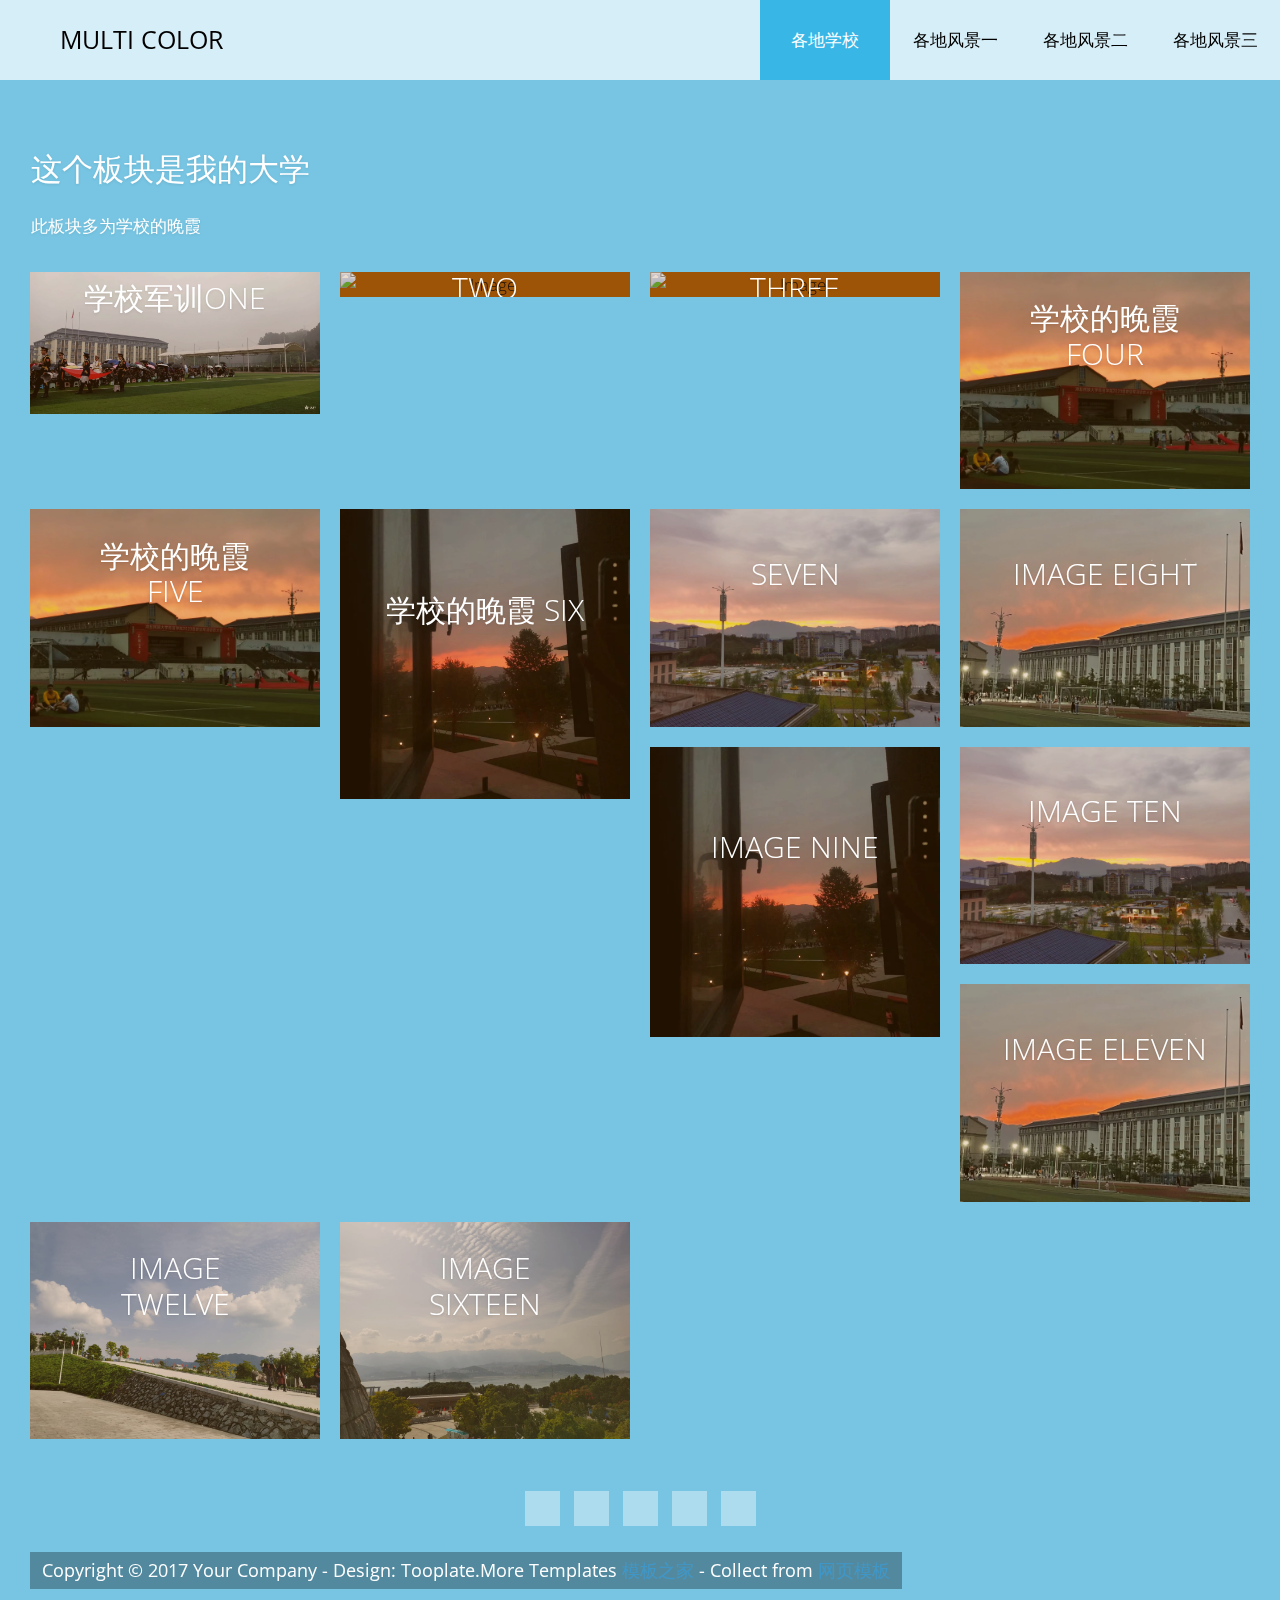
==== commit 6b98f2ed: "Update index.html" ====
--- a/index.html
+++ b/index.html
@@ -85,132 +85,132 @@
                                     </div>
                                     <div class="grid-item">
                                         <figure class="effect-bubba">
-                                            <img src="img/1/1.jpeg" alt="Image" class="img-fluid tm-img">
+                                            <img src="img/1/1.webp" alt="Image" class="img-fluid tm-img">
                                             <figcaption>
                                                 <h2 class="tm-figure-title">学校军训<span>One</span></h2>
                                                 <p class="tm-figure-description">Lorem ipsum dolor sit amet, consectetur adipiscing elit.</p>
-                                                <a href="img/1/1.jpeg">View more</a>
-                                            </figcaption>           
-                                        </figure>
-                                    </div>
-                                    <div class="grid-item">
-                                        <figure class="effect-bubba">
-                                            <img src="img/1/2.jpeg" alt="Image" class="img-fluid tm-img">
+                                                <a href="img/1/1.webp">View more</a>
+                                            </figcaption>           
+                                        </figure>
+                                    </div>
+                                    <div class="grid-item">
+                                        <figure class="effect-bubba">
+                                            <img src="img/1/2.webp" alt="Image" class="img-fluid tm-img">
                                             <figcaption>
                                                 <h2 class="tm-figure-title">学校的晚霞 <span>Two</span></h2>
                                                 <p class="tm-figure-description">Maecenas purus sem, lobortis id odio in sapien.</p>
-                                                <a href="img/1/2.jpeg">View more</a>
-                                            </figcaption>
-                                        </figure>
-                                    </div>
-                                    <div class="grid-item">
-                                        <figure class="effect-bubba">
-                                            <img src="img/1/3.jpeg" alt="Image" class="img-fluid tm-img">
+                                                <a href="img/1/2.webp">View more</a>
+                                            </figcaption>
+                                        </figure>
+                                    </div>
+                                    <div class="grid-item">
+                                        <figure class="effect-bubba">
+                                            <img src="img/1/3.webp" alt="Image" class="img-fluid tm-img">
                                             <figcaption>
                                                 <h2 class="tm-figure-title">学校的晚霞 <span>Three</span></h2>
                                                 <p class="tm-figure-description">Lorem ipsum dolor sit amet, consectetur adipiscing elit.</p>
-                                                <a href="img/1/3.jpeg">View more</a>
-                                            </figcaption>           
-                                        </figure>
-                                    </div>
-                                    <div class="grid-item">
-                                        <figure class="effect-bubba">
-                                            <img src="img/1/4.jpeg" alt="Image" class="img-fluid tm-img">
+                                                <a href="img/1/3.webp">View more</a>
+                                            </figcaption>           
+                                        </figure>
+                                    </div>
+                                    <div class="grid-item">
+                                        <figure class="effect-bubba">
+                                            <img src="img/1/4.webp" alt="Image" class="img-fluid tm-img">
                                             <figcaption>
                                                 <h2 class="tm-figure-title">学校的晚霞 <span>Four</span></h2>
                                                 <p class="tm-figure-description">Maecenas purus sem, lobortis id odio in sapien.</p>
-                                                <a href="img/1/4.jpeg">View more</a>
+                                                <a href="img/1/4.webp">View more</a>
                                             </figcaption>           
                                         </figure>
                                     </div>  
                                     <div class="grid-item">
                                         <figure class="effect-bubba">
-                                            <img src="img/1/5.jpeg" alt="Image" class="img-fluid tm-img">
+                                            <img src="img/1/5.webp" alt="Image" class="img-fluid tm-img">
                                             <figcaption>
                                                 <h2 class="tm-figure-title">学校的晚霞 <span>Five</span></h2>
                                                 <p class="tm-figure-description">Lorem ipsum dolor sit amet, consectetur adipiscing elit.</p>
-                                                <a href="img/1/5.jpeg">View more</a>
-                                            </figcaption>           
-                                        </figure>
-                                    </div>
-                                    <div class="grid-item">
-                                        <figure class="effect-bubba">
-                                            <img src="img/1/6.jpeg" alt="Image" class="img-fluid tm-img">
+                                                <a href="img/1/5.webp">View more</a>
+                                            </figcaption>           
+                                        </figure>
+                                    </div>
+                                    <div class="grid-item">
+                                        <figure class="effect-bubba">
+                                            <img src="img/1/6.webp" alt="Image" class="img-fluid tm-img">
                                             <figcaption>
                                                 <h2 class="tm-figure-title">学校的晚霞 <span>Six</span></h2>
                                                 <p class="tm-figure-description">Maecenas purus sem, lobortis id odio in sapien.</p>
-                                                <a href="img/1/6.jpeg">View more</a>
-                                            </figcaption>
-                                        </figure>
-                                    </div>
-                                    <div class="grid-item">
-                                        <figure class="effect-bubba">
-                                            <img src="img/1/7.jpeg" alt="Image" class="img-fluid tm-img">
+                                                <a href="img/1/6.webp">View more</a>
+                                            </figcaption>
+                                        </figure>
+                                    </div>
+                                    <div class="grid-item">
+                                        <figure class="effect-bubba">
+                                            <img src="img/1/7.webp" alt="Image" class="img-fluid tm-img">
                                             <figcaption>
                                                 <h2 class="tm-figure-title"> <span>Seven</span></h2>
                                                 <p class="tm-figure-description">Lorem ipsum dolor sit amet, consectetur adipiscing elit.</p>
-                                                <a href="img/1/7.jpeg">View more</a>
-                                            </figcaption>           
-                                        </figure>
-                                    </div>
-                                    <div class="grid-item">
-                                        <figure class="effect-bubba">
-                                            <img src="img/1/8.jpeg" alt="Image" class="img-fluid tm-img">
+                                                <a href="img/1/7.webp">View more</a>
+                                            </figcaption>           
+                                        </figure>
+                                    </div>
+                                    <div class="grid-item">
+                                        <figure class="effect-bubba">
+                                            <img src="img/1/8.webp" alt="Image" class="img-fluid tm-img">
                                             <figcaption>
                                                 <h2 class="tm-figure-title">Image <span>Eight</span></h2>
                                                 <p class="tm-figure-description">Maecenas purus sem, lobortis id odio in sapien.</p>
-                                                <a href="img/1/8.jpeg">View more</a>
+                                                <a href="img/1/8.webp">View more</a>
                                             </figcaption>           
                                         </figure>
                                     </div>   
                                     <div class="grid-item">
                                         <figure class="effect-bubba">
-                                            <img src="img/1/9.jpeg" alt="Image" class="img-fluid tm-img">
+                                            <img src="img/1/9.webp" alt="Image" class="img-fluid tm-img">
                                             <figcaption>
                                                 <h2 class="tm-figure-title">Image <span>Nine</span></h2>
                                                 <p class="tm-figure-description">Lorem ipsum dolor sit amet, consectetur adipiscing elit.</p>
-                                                <a href="img/1/9.jpeg">View more</a>
-                                            </figcaption>           
-                                        </figure>
-                                    </div>
-                                    <div class="grid-item">
-                                        <figure class="effect-bubba">
-                                            <img src="img/1/10.jpeg" alt="Image" class="img-fluid tm-img">
+                                                <a href="img/1/9.webp">View more</a>
+                                            </figcaption>           
+                                        </figure>
+                                    </div>
+                                    <div class="grid-item">
+                                        <figure class="effect-bubba">
+                                            <img src="img/1/10.webp" alt="Image" class="img-fluid tm-img">
                                             <figcaption>
                                                 <h2 class="tm-figure-title">Image <span>Ten</span></h2>
                                                 <p class="tm-figure-description">Maecenas purus sem, lobortis id odio in sapien.</p>
-                                                <a href="img/1/10.jpeg">View more</a>
-                                            </figcaption>
-                                        </figure>
-                                    </div>
-                                    <div class="grid-item">
-                                        <figure class="effect-bubba">
-                                            <img src="img/1/11.jpeg" alt="Image" class="img-fluid tm-img">
+                                                <a href="img/1/10.webp">View more</a>
+                                            </figcaption>
+                                        </figure>
+                                    </div>
+                                    <div class="grid-item">
+                                        <figure class="effect-bubba">
+                                            <img src="img/1/11.webp" alt="Image" class="img-fluid tm-img">
                                             <figcaption>
                                                 <h2 class="tm-figure-title">Image <span>Eleven</span></h2>
                                                 <p class="tm-figure-description">Lorem ipsum dolor sit amet, consectetur adipiscing elit.</p>
-                                                <a href="img/1/11.jpeg">View more</a>
-                                            </figcaption>           
-                                        </figure>
-                                    </div>
-                                    <div class="grid-item">
-                                        <figure class="effect-bubba">
-                                            <img src="img/1/12.jpeg" alt="Image" class="img-fluid tm-img">
+                                                <a href="img/1/11.webp">View more</a>
+                                            </figcaption>           
+                                        </figure>
+                                    </div>
+                                    <div class="grid-item">
+                                        <figure class="effect-bubba">
+                                            <img src="img/1/12.webp" alt="Image" class="img-fluid tm-img">
                                             <figcaption>
                                                 <h2 class="tm-figure-title">Image <span>Twelve</span></h2>
                                                 <p class="tm-figure-description">Maecenas purus sem, lobortis id odio in sapien.</p>
-                                                <a href="img/1/12.jpeg">View more</a>
+                                                <a href="img/1/12.webp">View more</a>
                                             </figcaption>           
                                         </figure>
                                     </div>
                                     
                                     <div class="grid-item">
                                         <figure class="effect-bubba">
-                                            <img src="img/1/16.jpeg" alt="Image" class="img-fluid tm-img">
+                                            <img src="img/1/16.webp" alt="Image" class="img-fluid tm-img">
                                             <figcaption>
                                                 <h2 class="tm-figure-title">Image <span>Sixteen</span></h2>
                                                 <p class="tm-figure-description">Maecenas purus sem, lobortis id odio in sapien.</p>
-                                                <a href="img/1/16.jpeg">View more</a>
+                                                <a href="img/1/16.webp">View more</a>
                                             </figcaption>           
                                         </figure>
                                     </div>                                                                       
--- a/css/hero-slider-style.css
+++ b/css/hero-slider-style.css
@@ -0,0 +1,698 @@
+/* -------------------------------- 
+
+Primary style
+
+-------------------------------- */
+*, *::after, *::before {
+  -webkit-box-sizing: border-box;
+  -moz-box-sizing: border-box;
+  box-sizing: border-box;
+}
+
+html { font-size: 62.5%; }
+
+body {
+  font-size: 1.6rem;
+  font-family: "Open Sans", sans-serif;
+  color: #2c343b;
+  background-color: #f2f2f2;
+}
+
+a {
+  color: #d44457;
+  text-decoration: none;
+}
+
+img { max-width: 100%; }
+
+/* -------------------------------- 
+
+Main Components 
+
+-------------------------------- */
+.cd-header {
+  position: absolute;
+  z-index: 2;
+  top: 0;
+  left: 0;
+  width: 100%;
+  height: 50px;
+  background-color: #21272c;
+  -webkit-font-smoothing: antialiased;
+  -moz-osx-font-smoothing: grayscale;
+}
+@media only screen and (min-width: 768px) {
+  .cd-header {
+    height: 70px;
+    background-color: transparent;
+  }
+}
+
+#cd-logo {
+  float: left;
+  margin: 13px 0 0 5%;
+}
+#cd-logo img {
+  display: block;
+}
+@media only screen and (min-width: 768px) {
+  #cd-logo {
+    margin: 23px 0 0 5%;
+  }
+}
+
+.cd-primary-nav {
+  /* mobile first - navigation hidden by default, triggered by tap/click on navigation icon */
+  float: right;
+  margin-right: 5%;
+  width: 44px;
+  height: 100%;  
+}
+.cd-primary-nav ul {
+  position: absolute;
+  top: 0;
+  left: 0;
+  width: 100%;
+  -webkit-transform: translateY(-100%);
+  -moz-transform: translateY(-100%);
+  -ms-transform: translateY(-100%);
+  -o-transform: translateY(-100%);
+  transform: translateY(-100%);
+}
+.cd-primary-nav ul.is-visible {
+  box-shadow: 0 3px 8px rgba(0, 0, 0, 0.2);
+  -webkit-transform: translateY(50px);
+  -moz-transform: translateY(50px);
+  -ms-transform: translateY(50px);
+  -o-transform: translateY(50px);
+  transform: translateY(50px);
+}
+.cd-primary-nav a {
+  display: block;
+  height: 50px;
+  line-height: 50px;
+  padding-left: 5%;
+  background: #21272c;
+  border-top: 1px solid #333c44;
+  color: #ffffff;
+}
+@media only screen and (min-width: 768px) {
+  .cd-primary-nav {
+    /* reset navigation values */
+    width: auto;
+    height: auto;
+    background: none;
+  }
+  .cd-primary-nav ul {
+    position: static;
+    width: auto;
+    -webkit-transform: translateY(0);
+    -moz-transform: translateY(0);
+    -ms-transform: translateY(0);
+    -o-transform: translateY(0);
+    transform: translateY(0);
+    line-height: 70px;
+  }
+  .cd-primary-nav ul.is-visible {
+    -webkit-transform: translateY(0);
+    -moz-transform: translateY(0);
+    -ms-transform: translateY(0);
+    -o-transform: translateY(0);
+    transform: translateY(0);
+  }
+  .cd-primary-nav li {
+    display: inline-block;
+    margin-left: 1em;
+  }
+  .cd-primary-nav a {
+    display: inline-block;
+    height: auto;
+    font-weight: 600;
+    line-height: normal;
+    background: transparent;
+    padding: .6em 1em;
+    border-top: none;
+  }
+}
+
+/* -------------------------------- 
+
+Slider
+
+-------------------------------- */
+.cd-hero {
+  position: relative;
+  -webkit-font-smoothing: antialiased;
+  -moz-osx-font-smoothing: grayscale;
+}
+
+.cd-hero-slider {
+  position: relative;
+  height: 360px;
+  overflow: hidden;
+}
+.cd-hero-slider li {
+  position: absolute;
+  top: 0;
+  left: 0;
+  width: 100%;
+  height: auto;
+  min-height: 100%;
+  -webkit-transform: translateX(100%);
+  -moz-transform: translateX(100%);
+  -ms-transform: translateX(100%);
+  -o-transform: translateX(100%);
+  transform: translateX(100%);
+}
+.cd-hero-slider li.selected {
+  /* this is the visible slide */
+  position: relative;
+  -webkit-transform: translateX(0);
+  -moz-transform: translateX(0);
+  -ms-transform: translateX(0);
+  -o-transform: translateX(0);
+  transform: translateX(0);
+}
+.cd-hero-slider li.move-left {
+  /* slide hidden on the left */
+  -webkit-transform: translateX(-100%);
+  -moz-transform: translateX(-100%);
+  -ms-transform: translateX(-100%);
+  -o-transform: translateX(-100%);
+  transform: translateX(-100%);
+}
+.cd-hero-slider li.is-moving, .cd-hero-slider li.selected {
+  /* the is-moving class is assigned to the slide which is moving outside the viewport */
+  -webkit-transition: -webkit-transform 0.5s;
+  -moz-transition: -moz-transform 0.5s;
+  transition: transform 0.5s;
+}
+@media only screen and (min-width: 768px) {
+  .cd-hero-slider {
+    height: 500px;
+  }
+}
+@media only screen and (min-width: 1170px) {
+  .cd-hero-slider {
+    height: 680px;
+  }
+}
+
+/* -------------------------------- 
+
+Single slide style
+
+-------------------------------- */
+.cd-hero-slider li {
+  background-position: center center;
+  background-size: cover;
+  background-repeat: no-repeat;
+}
+.cd-hero-slider li:first-of-type {
+  background-color: #2c343b;  
+}
+.cd-hero-slider li:nth-of-type(2) {
+  background-color: #3d4952;  
+}
+.cd-hero-slider li:nth-of-type(3) {
+  background-color: #cdcdcd;  
+}
+.cd-hero-slider li:nth-of-type(4) {
+  background-color: #2c343b;
+  
+}
+.cd-hero-slider li:nth-of-type(5) {
+  background-color: #2c343b;  
+}
+.cd-hero-slider li:nth-of-type(6) {
+  background-color: #2c343b;  
+}
+.cd-hero-slider .cd-full-width,
+.cd-hero-slider .cd-half-width {
+  position: absolute;
+  width: 100%;
+  height: 100%;
+  z-index: 1;
+  left: 0;
+  top: 0;
+  /* this padding is used to align the text */
+  padding-top: 100px;
+  text-align: center;
+  /* Force Hardware Acceleration in WebKit */
+  -webkit-backface-visibility: hidden;
+  backface-visibility: hidden;
+  -webkit-transform: translateZ(0);
+  -moz-transform: translateZ(0);
+  -ms-transform: translateZ(0);
+  -o-transform: translateZ(0);
+  transform: translateZ(0);
+}
+.cd-hero-slider .cd-img-container {
+  /* hide image on mobile device */
+  display: none;
+}
+.cd-hero-slider .cd-img-container img {
+  position: absolute;
+  left: 50%;
+  top: 50%;
+  bottom: auto;
+  right: auto;
+  -webkit-transform: translateX(-50%) translateY(-50%);
+  -moz-transform: translateX(-50%) translateY(-50%);
+  -ms-transform: translateX(-50%) translateY(-50%);
+  -o-transform: translateX(-50%) translateY(-50%);
+  transform: translateX(-50%) translateY(-50%);
+}
+.cd-hero-slider .cd-bg-video-wrapper {
+  /* hide video on mobile device */
+  /*display: none;*/
+  position: absolute;
+  top: 0;
+  left: 0;
+  width: 100%;
+  height: 100%;
+  overflow: hidden;
+}
+.cd-hero-slider .cd-bg-video-wrapper video {
+  /* you won't see this element in the html, but it will be injected using js */
+  display: block;
+  min-height: 100%;
+  min-width: 100%;
+  max-width: none;
+  height: auto;
+  width: auto;
+  position: absolute;
+  left: 50%;
+  top: 50%;
+  bottom: auto;
+  right: auto;
+  -webkit-transform: translateX(-50%) translateY(-50%);
+  -moz-transform: translateX(-50%) translateY(-50%);
+  -ms-transform: translateX(-50%) translateY(-50%);
+  -o-transform: translateX(-50%) translateY(-50%);
+  transform: translateX(-50%) translateY(-50%);
+}
+.cd-hero-slider h2, .cd-hero-slider p {
+  text-shadow: 0 1px 3px rgba(0, 0, 0, 0.1);
+  line-height: 1.2;
+  margin: 0 auto 14px;
+  color: #ffffff;
+  width: 90%;
+  max-width: 400px;
+}
+.cd-hero-slider h2 {
+  font-size: 2.4rem;
+}
+.cd-hero-slider p {
+  font-size: 1.4rem;
+  line-height: 1.4;
+}
+.cd-hero-slider .cd-btn {
+  display: inline-block;
+  padding: 1.2em 1.4em;
+  margin-top: .8em;
+  background-color: rgba(212, 68, 87, 0.9);
+  font-size: 1.3rem;
+  font-weight: 700;
+  letter-spacing: 1px;
+  color: #ffffff;
+  text-transform: uppercase;
+  box-shadow: 0 3px 6px rgba(0, 0, 0, 0.1);
+  -webkit-transition: background-color 0.2s;
+  -moz-transition: background-color 0.2s;
+  transition: background-color 0.2s;
+}
+.cd-hero-slider .cd-btn.secondary {
+  background-color: rgba(22, 26, 30, 0.8);
+}
+.cd-hero-slider .cd-btn:nth-of-type(2) {
+  margin-left: 1em;
+}
+.no-touch .cd-hero-slider .cd-btn:hover {
+  background-color: #d44457;
+}
+.no-touch .cd-hero-slider .cd-btn.secondary:hover {
+  background-color: #161a1e;
+}
+@media only screen and (min-width: 768px) {
+  /*.cd-hero-slider li:nth-of-type(2) {
+    background-image: none;
+  }*/
+  /*.cd-hero-slider li:nth-of-type(3) {
+    background-image: none;
+  }
+  .cd-hero-slider li:nth-of-type(4) {
+    background-image: none;
+  }*/
+  .cd-hero-slider .cd-full-width,
+  .cd-hero-slider .cd-half-width {
+    padding-top: 150px;
+  }
+  .cd-hero-slider .cd-bg-video-wrapper {
+    display: block;
+  }
+  .cd-hero-slider .cd-half-width {
+    width: 45%;
+  }
+  .cd-hero-slider .cd-half-width:first-of-type {
+    left: 5%;
+  }
+  .cd-hero-slider .cd-half-width:nth-of-type(2) {
+    right: 5%;
+    left: auto;
+  }
+  .cd-hero-slider .cd-img-container {
+    display: block;
+  }
+  .cd-hero-slider h2, .cd-hero-slider p {
+    max-width: 520px;
+  }
+  .cd-hero-slider h2 {
+    font-size: 2.4em;
+    font-weight: 300;
+  }
+  .cd-hero-slider .cd-btn {
+    font-size: 1.4rem;
+  }
+}
+@media only screen and (min-width: 1170px) {
+  .cd-hero-slider .cd-full-width,
+  .cd-hero-slider .cd-half-width {
+    padding-top: 220px;
+  }
+  .cd-hero-slider h2, .cd-hero-slider p {
+    margin-bottom: 20px;
+  }
+  .cd-hero-slider h2 {
+    font-size: 3.2em;
+  }
+  .cd-hero-slider p {
+    font-size: 1.6rem;
+  }
+}
+
+/* -------------------------------- 
+
+Single slide animation
+
+-------------------------------- */
+@media only screen and (min-width: 768px) {
+  .cd-hero-slider .cd-half-width {
+    opacity: 0;
+    -webkit-transform: translateX(40px);
+    -moz-transform: translateX(40px);
+    -ms-transform: translateX(40px);
+    -o-transform: translateX(40px);
+    transform: translateX(40px);
+  }
+  .cd-hero-slider .move-left .cd-half-width {
+    -webkit-transform: translateX(-40px);
+    -moz-transform: translateX(-40px);
+    -ms-transform: translateX(-40px);
+    -o-transform: translateX(-40px);
+    transform: translateX(-40px);
+  }
+  .cd-hero-slider .selected .cd-half-width {
+    /* this is the visible slide */
+    opacity: 1;
+    -webkit-transform: translateX(0);
+    -moz-transform: translateX(0);
+    -ms-transform: translateX(0);
+    -o-transform: translateX(0);
+    transform: translateX(0);
+  }
+  .cd-hero-slider .is-moving .cd-half-width {
+    /* this is the slide moving outside the viewport 
+    wait for the end of the transition on the <li> parent before set opacity to 0 and translate to 40px/-40px */
+    -webkit-transition: opacity 0s 0.5s, -webkit-transform 0s 0.5s;
+    -moz-transition: opacity 0s 0.5s, -moz-transform 0s 0.5s;
+    transition: opacity 0s 0.5s, transform 0s 0.5s;
+  }
+  .cd-hero-slider li.selected.from-left .cd-half-width:nth-of-type(2),
+  .cd-hero-slider li.selected.from-right .cd-half-width:first-of-type {
+    /* this is the selected slide - different animation if it's entering from left or right */
+    -webkit-transition: opacity 0.4s 0.2s, -webkit-transform 0.5s 0.2s;
+    -moz-transition: opacity 0.4s 0.2s, -moz-transform 0.5s 0.2s;
+    transition: opacity 0.4s 0.2s, transform 0.5s 0.2s;
+  }
+  .cd-hero-slider li.selected.from-left .cd-half-width:first-of-type,
+  .cd-hero-slider li.selected.from-right .cd-half-width:nth-of-type(2) {
+    /* this is the selected slide - different animation if it's entering from left or right */
+    -webkit-transition: opacity 0.4s 0.4s, -webkit-transform 0.5s 0.4s;
+    -moz-transition: opacity 0.4s 0.4s, -moz-transform 0.5s 0.4s;
+    transition: opacity 0.4s 0.4s, transform 0.5s 0.4s;
+  }
+  .cd-hero-slider .cd-full-width h2,
+  .cd-hero-slider .cd-full-width p,
+  .cd-hero-slider .cd-full-width .cd-btn {
+    opacity: 0;
+    -webkit-transform: translateX(100px);
+    -moz-transform: translateX(100px);
+    -ms-transform: translateX(100px);
+    -o-transform: translateX(100px);
+    transform: translateX(100px);
+  }
+  .cd-hero-slider .move-left .cd-full-width h2,
+  .cd-hero-slider .move-left .cd-full-width p,
+  .cd-hero-slider .move-left .cd-full-width .cd-btn {
+    opacity: 0;
+    -webkit-transform: translateX(-100px);
+    -moz-transform: translateX(-100px);
+    -ms-transform: translateX(-100px);
+    -o-transform: translateX(-100px);
+    transform: translateX(-100px);
+  }
+  .cd-hero-slider .selected .cd-full-width h2,
+  .cd-hero-slider .selected .cd-full-width p,
+  .cd-hero-slider .selected .cd-full-width .cd-btn {
+    /* this is the visible slide */
+    opacity: 1;
+    -webkit-transform: translateX(0);
+    -moz-transform: translateX(0);
+    -ms-transform: translateX(0);
+    -o-transform: translateX(0);
+    transform: translateX(0);
+  }
+
+  .cd-hero-slider li.is-moving .cd-full-width h2,
+  .cd-hero-slider li.is-moving .cd-full-width p,
+  .cd-hero-slider li.is-moving .cd-full-width .cd-btn {
+    /* this is the slide moving outside the viewport 
+    wait for the end of the transition on the li parent before set opacity to 0 and translate to 100px/-100px */
+    -webkit-transition: opacity 0s 0.5s, -webkit-transform 0s 0.5s;
+    -moz-transition: opacity 0s 0.5s, -moz-transform 0s 0.5s;
+    transition: opacity 0s 0.5s, transform 0s 0.5s;
+  }
+  .cd-hero-slider li.selected h2 {
+    -webkit-transition: opacity 0.4s 0.2s, -webkit-transform 0.5s 0.2s;
+    -moz-transition: opacity 0.4s 0.2s, -moz-transform 0.5s 0.2s;
+    transition: opacity 0.4s 0.2s, transform 0.5s 0.2s;
+  }
+  .cd-hero-slider li.selected p {
+    -webkit-transition: opacity 0.4s 0.3s, -webkit-transform 0.5s 0.3s;
+    -moz-transition: opacity 0.4s 0.3s, -moz-transform 0.5s 0.3s;
+    transition: opacity 0.4s 0.3s, transform 0.5s 0.3s;
+  }
+  .cd-hero-slider li.selected .cd-btn {
+    -webkit-transition: opacity 0.4s 0.4s, -webkit-transform 0.5s 0.4s, background-color 0.2s 0s;
+    -moz-transition: opacity 0.4s 0.4s, -moz-transform 0.5s 0.4s, background-color 0.2s 0s;
+    transition: opacity 0.4s 0.4s, transform 0.5s 0.4s, background-color 0.2s 0s;
+  }
+}
+
+/* -------------------------------- 
+
+Slider navigation
+
+-------------------------------- */
+.cd-slider-nav {
+  position: absolute;
+  width: 100%;
+  bottom: 0;
+  z-index: 2;
+  text-align: center;
+  height: 55px;
+  /*background-color: rgba(0, 1, 1, 0.5);*/
+}
+.cd-slider-nav nav, .cd-slider-nav ul, .cd-slider-nav li, .cd-slider-nav a {
+  /*height: 100%;*/
+}
+.cd-slider-nav nav {
+  display: inline-block;
+  position: relative;
+}
+/*.cd-slider-nav .cd-marker {
+  position: absolute;
+  bottom: 0;
+  left: 0;
+  width: 60px;
+  height: 100%;
+  color: #d44457;
+  background-color: #ffffff;
+  box-shadow: inset 0 2px 0 currentColor;
+  -webkit-transition: -webkit-transform 0.2s, box-shadow 0.2s;
+  -moz-transition: -moz-transform 0.2s, box-shadow 0.2s;
+  transition: transform 0.2s, box-shadow 0.2s;
+}
+.cd-slider-nav .cd-marker.item-2 {
+  -webkit-transform: translateX(100%);
+  -moz-transform: translateX(100%);
+  -ms-transform: translateX(100%);
+  -o-transform: translateX(100%);
+  transform: translateX(100%);
+}
+.cd-slider-nav .cd-marker.item-3 {
+  -webkit-transform: translateX(200%);
+  -moz-transform: translateX(200%);
+  -ms-transform: translateX(200%);
+  -o-transform: translateX(200%);
+  transform: translateX(200%);
+}
+.cd-slider-nav .cd-marker.item-4 {
+  -webkit-transform: translateX(300%);
+  -moz-transform: translateX(300%);
+  -ms-transform: translateX(300%);
+  -o-transform: translateX(300%);
+  transform: translateX(300%);
+}
+.cd-slider-nav .cd-marker.item-5 {
+  -webkit-transform: translateX(400%);
+  -moz-transform: translateX(400%);
+  -ms-transform: translateX(400%);
+  -o-transform: translateX(400%);
+  transform: translateX(400%);
+}*/
+.cd-slider-nav ul::after {
+  clear: both;
+  content: "";
+  display: table;
+}
+.cd-slider-nav li {
+  display: inline-block;
+  width: 60px;
+  float: left;
+}
+.cd-slider-nav li.selected a {
+  color: #2c343b;
+}
+.no-touch .cd-slider-nav li.selected a:hover {
+  /*background-color: transparent;*/
+}
+.cd-slider-nav a {
+  display: block;
+  position: relative;
+  padding-top: 35px;
+  font-size: 1rem;
+  font-weight: 700;
+  color: #a8b4be;
+/*  -webkit-transition: background-color 0.2s;
+  -moz-transition: background-color 0.2s;
+  transition: background-color 0.2s;*/
+}
+.cd-slider-nav a::before {
+  content: '';
+  position: absolute;
+  width: 24px;
+  height: 24px;
+  top: 8px;
+  left: 50%;
+  right: auto;
+/*  -webkit-transform: translateX(-50%);
+  -moz-transform: translateX(-50%);
+  -ms-transform: translateX(-50%);
+  -o-transform: translateX(-50%);
+  transform: translateX(-50%);
+  background: url(../assets/cd-icon-navigation.svg) no-repeat 0 0;*/
+}
+.no-touch .cd-slider-nav a:hover {
+  background-color: rgba(0, 1, 1, 0.5);
+}
+.cd-slider-nav li:first-of-type a::before {
+  background-position: 0 0;
+}
+.cd-slider-nav li.selected:first-of-type a::before {
+  background-position: 0 -24px;
+}
+.cd-slider-nav li:nth-of-type(2) a::before {
+  background-position: -24px 0;
+}
+.cd-slider-nav li.selected:nth-of-type(2) a::before {
+  background-position: -24px -24px;
+}
+.cd-slider-nav li:nth-of-type(3) a::before {
+  background-position: -48px 0;
+}
+.cd-slider-nav li.selected:nth-of-type(3) a::before {
+  background-position: -48px -24px;
+}
+.cd-slider-nav li:nth-of-type(4) a::before {
+  background-position: -72px 0;
+}
+.cd-slider-nav li.selected:nth-of-type(4) a::before {
+  background-position: -72px -24px;
+}
+.cd-slider-nav li:nth-of-type(5) a::before {
+  background-position: -96px 0;
+}
+.cd-slider-nav li.selected:nth-of-type(5) a::before {
+  background-position: -96px -24px;
+}
+@media only screen and (min-width: 768px) {
+  .cd-slider-nav {
+    height: 80px;
+  }
+  .cd-slider-nav .cd-marker,
+  .cd-slider-nav li {
+    width: 95px;
+  }
+  .cd-slider-nav a {
+    padding-top: 48px;
+    font-size: 1.1rem;
+    text-transform: uppercase;
+  }
+  .cd-slider-nav a::before {
+    top: 18px;
+  }
+}
+
+/* -------------------------------- 
+
+Main content
+
+-------------------------------- */
+.cd-main-content {
+  width: 90%;
+  max-width: 768px;
+  margin: 0 auto;
+  padding: 2em 0;
+}
+.cd-main-content p {
+  font-size: 1.4rem;
+  line-height: 1.8;
+  color: #999999;
+  margin: 2em 0;
+}
+@media only screen and (min-width: 1170px) {
+  .cd-main-content {
+    padding: 3em 0;
+  }
+  .cd-main-content p {
+    font-size: 1.6rem;
+  }
+}
+
+/* -------------------------------- 
+
+Javascript disabled
+
+-------------------------------- */
+.no-js .cd-hero-slider li {
+  display: none;
+}
+.no-js .cd-hero-slider li.selected {
+  display: block;
+}
+
+.no-js .cd-slider-nav {
+  display: none;
+}
--- a/css/tooplate-style.css
+++ b/css/tooplate-style.css
@@ -0,0 +1,872 @@
+body {
+	background-color: #DDDDDD;
+	color: black;
+	font-family: 'Open Sans', Helvetica, Arial, sans-serif;
+	font-size: 17px;
+	font-weight: 300;
+	overflow-x: hidden;
+}
+
+.tm-white { color: #FFFFFF; }
+
+ul { padding: 0; margin: 0; }
+figure { margin: 0; }
+p:last-child { margin-bottom: 0; }
+a { color: #3f97c9; }
+a, button { transition: all 0.3s ease; }
+a:hover,
+a:focus {
+	text-decoration: none;
+	outline: none;
+}
+
+.tm-brand-icon { 
+	padding: 10px;
+    background: none;
+    color: black;
+    font-size: 4rem;
+    margin-right: 15px;
+}
+
+.container-fluid { width: 100%; } /* IE fix */
+
+.cd-hero-slider .cd-full-width { padding-top: 0; }
+
+.cd-slider-nav {
+	position: absolute;
+	left: 0;
+	right: 0;
+	top: 0;
+	z-index: 1002;
+	background: none;
+}
+
+.navbar { padding: 0; }
+
+.cd-slider-nav nav { 
+	width: 100%; 	
+}
+
+.cd-slider-nav .navbar-nav {
+	display: inline-block;
+	float: none;
+	vertical-align: top;
+}
+
+.cd-slider-nav li { 
+	display: block;
+	float: none;
+	width: auto;	
+}
+.tlinks{text-indent:-9999px;height:0;line-height:0;font-size:0;overflow:hidden;}
+.tm-navbar { float: right; }
+.tm-navbar-bg {
+	display: -ms-flexbox;
+	display: flex;
+	-ms-flex-align: center;
+	    align-items: center;
+	-ms-flex-pack: justify;
+	    justify-content: space-between;
+	padding-left: 10px;
+	padding-right: 10px;
+	background-color: rgba(255,255,255,0.7);
+	overflow: auto;
+}
+
+.navbar-toggler {
+	float: right;
+	font-size: 1.75rem;
+	padding: 1rem 1.5rem;
+	background: rgba(255,255,255,0.7);
+	border-radius: 0;
+	position: absolute;
+	right: 20px;
+	top: 5px;
+}
+
+button:focus { outline: none; }
+
+.cd-slider-nav a.navbar-brand {
+	font-size: 2.5rem;
+	padding-top: 0;
+	padding-bottom: 0;
+	display: -ms-flexbox;
+	display: flex;
+	-ms-flex-align: center;
+	    align-items: center;
+	-ms-flex-pack: center;
+	    justify-content: center;
+	width: auto;
+}
+
+.cd-slider-nav a { text-transform: capitalize; }
+.navbar-nav .nav-item { float: none; }
+.navbar-nav .nav-item+.nav-item { margin-left: 0; }
+
+.cd-slider-nav a,
+.navbar-nav .nav-link {
+	background-color: transparent;
+	color: black;
+    display: table-cell;
+    font-weight: 400;
+    font-size: 1em;
+	vertical-align: middle;
+    width: 130px;
+    height: 40px;
+}
+
+.cd-slider-nav .nav-item.selected .nav-link,
+.cd-slider-nav .nav-link:hover,
+.cd-slider-nav .nav-link:focus {
+	color: #ffffff;
+}
+
+/* Hero Slider */
+.cd-hero-slider { height: 100vh; }
+.cd-hero-slider li { 
+	background-color: #2c343b;
+	list-style: none; 
+}
+
+/* Background & menu colors */
+.cd-hero-slider li:nth-of-type(1) { background-color: rgba(56, 182, 230, 0.62); }
+.cd-hero-slider li:nth-of-type(2) { background-color: rgba(237, 84, 76, 0.62); }
+.cd-hero-slider li:nth-of-type(3) { background-color: rgba(234, 163, 25, 0.62); }
+.cd-hero-slider li:nth-of-type(4) { background-color: rgba(22, 181, 163, 0.62); }
+.cd-hero-slider li:nth-of-type(5) { background-color: rgba(68, 127, 202, 0.62); }
+
+.cd-slider-nav .nav-item:nth-of-type(1).selected .nav-link,
+.cd-slider-nav .nav-item:nth-of-type(1) .nav-link:hover,
+.cd-slider-nav .nav-item:nth-of-type(1) .nav-link:focus {	
+	background-color: #38b6e6;
+}
+
+.cd-slider-nav .nav-item:nth-of-type(2).selected .nav-link,
+.cd-slider-nav .nav-item:nth-of-type(2) .nav-link:hover,
+.cd-slider-nav .nav-item:nth-of-type(2) .nav-link:focus {
+			
+	background-color: #ed544c;
+}
+
+.cd-slider-nav .nav-item:nth-of-type(3).selected .nav-link,
+.cd-slider-nav .nav-item:nth-of-type(3) .nav-link:hover,
+.cd-slider-nav .nav-item:nth-of-type(3) .nav-link:focus {
+		
+	background-color: #eaa319;	
+}
+
+.cd-slider-nav .nav-item:nth-of-type(4).selected .nav-link,
+.cd-slider-nav .nav-item:nth-of-type(4) .nav-link:hover,
+.cd-slider-nav .nav-item:nth-of-type(4) .nav-link:focus {
+	
+	background-color: #16b5a3;
+}
+
+.cd-slider-nav .nav-item:nth-of-type(5).selected .nav-link,
+.cd-slider-nav .nav-item:nth-of-type(5) .nav-link:hover,
+.cd-slider-nav .nav-item:nth-of-type(5) .nav-link:focus {
+	
+	background-color: #447fca;		
+}
+
+.tm-bg-white-translucent { background-color: rgba(255,255,255,0.8); }
+.tm-bg-white-translucent p { color: black; }
+.tm-textbox { 
+	display: inline-block; 
+	width: 100%;
+}
+
+.cd-hero-slider h2, .cd-hero-slider p {
+	max-width: none;
+	width: 100%;
+}
+
+.cd-hero-slider .tm-text { 
+	font-size: 1em;
+	line-height: 1.8; 
+}
+
+.cd-full-width .container-fluid.tm-page-width { 
+	max-width: none;
+	margin-left: auto;
+	margin-right: auto;
+	width: 100%;
+}
+
+/*.tm-3-col-container { overflow: auto; }*/
+
+.cd-hero-slider h2.tm-text-title {
+	color: #000002;
+    font-size: 1.6em;
+    font-weight: 400;
+}
+
+/* footer */
+.tm-social-link {
+	background-color: rgba(255,255,255,0.40);
+    color: black;
+    display: inline-block;
+    width: 35px;
+    height: 35px;
+    text-align: center;
+    padding-top: 5px;
+    margin-right: 10px;
+}
+
+.tm-social-link:last-child { margin-right: 0; }
+
+.tm-footer {
+	position: absolute;
+	bottom: 0;
+	left: 0;	
+}
+
+.tm-footer {
+    width: 100%;
+    color: white;
+    z-index: 1001;
+    padding: 0 11px 12px;
+}
+
+.tm-social-icons-container { margin-bottom: 30px; }
+
+.cd-full-width {
+	display: -ms-flexbox;
+	display: flex;
+    -ms-flex-direction: column;
+        flex-direction: column;
+    -ms-flex-align: center;
+        align-items: center;
+    -ms-flex-pack: center;
+        justify-content: center;
+}
+
+.cd-hero-slider p:last-child { margin-bottom: 0; }
+
+/* Contact */
+.tm-contact-page {
+	margin: 0 auto;
+	max-width: 1190px;
+	padding: 0;
+}
+
+.tm-contact-container { max-width: 1150px; }
+
+.form-control,
+.tm-submit-btn {
+	font-size: 1.8rem;
+}
+.form-control {
+	background-color: rgba(255,255,255,0.7);
+	border-radius: 0;
+	padding: 1rem 2rem;
+}
+
+.form-control::-webkit-input-placeholder { color: #000000; }
+.form-control:-moz-placeholder { color: #000000; } /* Firefox 18- */
+.form-control::-moz-placeholder { color: #000000; } /* Firefox 19+ */
+.form-control:-ms-input-placeholder { color: #000000; }
+
+.form-group { margin-bottom: 1.5rem; }
+
+.tm-submit-btn {
+	background-color: #0066CC;
+	border: none;
+	color: white;
+	padding: 10px 50px;
+	margin-top: 10px;
+	font-weight: 400;
+	font-size: 2.5rem;
+}
+
+.tm-submit-btn:hover,
+.tm-submit-btn:focus {
+	background-color: #2277EE;
+}
+
+textarea { height: 168px; }
+
+/* Preloader 
+	https://ihatetomatoes.net/create-custom-preloading-screen/
+*/
+/* ==========================================================================
+   Author's custom styles
+   ========================================================================== */
+   #loader-wrapper { position: fixed; top: 0; left: 0; width: 100%; height: 100%; z-index: 2000; }
+   #loader { display: block; position: relative; left: 50%; top: 50%; width: 150px; height: 150px; margin: -75px 0 0 -75px; border-radius: 50%; border: 3px solid transparent; border-top-color: #3498db; /* Chrome, Opera 15+, Safari 5+ */
+   	animation: spin 2s linear infinite; /* Chrome, Firefox 16+, IE 10+, Opera */ z-index: 2001; }
+   #loader:before { content: ""; position: absolute; top: 5px; left: 5px; right: 5px; bottom: 5px; border-radius: 50%; border: 3px solid transparent;
+   	border-top-color: #e74c3c; /* Chrome, Opera 15+, Safari 5+ */
+   animation: spin 3s linear infinite; /* Chrome, Firefox 16+, IE 10+, Opera */ }
+   #loader:after { content: ""; position: absolute; top: 15px; left: 15px; right: 15px; bottom: 15px; border-radius: 50%; border: 3px solid transparent;
+border-top-color: #f9c922; /* Chrome, Opera 15+, Safari 5+ */ animation: spin 1.5s linear infinite; /* Chrome, Firefox 16+, IE 10+, Opera */ }
+@keyframes spin {
+	0%   {  /* Chrome, Opera 15+, Safari 3.1+ */  /* IE 9 */
+		transform: rotate(0deg);  /* Firefox 16+, IE 10+, Opera */
+	}
+	100% {  /* Chrome, Opera 15+, Safari 3.1+ */  /* IE 9 */
+		transform: rotate(360deg);  /* Firefox 16+, IE 10+, Opera */
+	}
+}
+
+#loader-wrapper .loader-section { position: fixed; top: 0; width: 51%; height: 100%; background: #222222; z-index: 2000;  /* Chrome, Opera 15+, Safari 3.1+ */  /* IE 9 */ transform: translateX(0);  /* Firefox 16+, IE 10+, Opera */}
+
+#loader-wrapper .loader-section.section-left { left: 0; }
+
+#loader-wrapper .loader-section.section-right { right: 0; }
+
+/* Loaded */
+.loaded #loader-wrapper .loader-section.section-left {  /* Chrome, Opera 15+, Safari 3.1+ */  /* IE 9 */
+	transform: translateX(-100%);  /* Firefox 16+, IE 10+, Opera */  
+	transition: all 0.7s 0.3s cubic-bezier(0.645, 0.045, 0.355, 1.000);
+}
+
+.loaded #loader-wrapper .loader-section.section-right {  /* Chrome, Opera 15+, Safari 3.1+ */  /* IE 9 */
+	transform: translateX(100%);  /* Firefox 16+, IE 10+, Opera */  
+	transition: all 0.7s 0.3s cubic-bezier(0.645, 0.045, 0.355, 1.000);
+}
+
+.loaded #loader {
+	opacity: 0;  
+	transition: all 0.3s ease-out;
+}
+.loaded #loader-wrapper {
+	visibility: hidden;  /* Chrome, Opera 15+, Safari 3.1+ */  /* IE 9 */
+	transform: translateY(-100%);  /* Firefox 16+, IE 10+, Opera */  
+	transition: all 0.3s 1s ease-out;
+}
+
+/* JavaScript Turned Off */
+/*.no-js #loader-wrapper { display: none; }
+*//*============ Preloader ends ==================================*/
+
+.cd-hero-slider.small-screen { height: 100%; }
+
+.tm-navbar {
+	position: absolute;
+    right: 20px;
+    top: 44px;
+}
+
+.cd-slider-nav .navbar-nav { background-color: rgba(255,255,255,0.7); }
+
+.cd-slider-nav a, 
+.navbar-nav .nav-link { height: 50px; }
+
+.tm-brand-icon { 
+	font-size: 3rem;
+	padding: 10px;
+}
+
+.cd-hero-slider .cd-full-width { text-align: left; }
+.cd-full-width .container-fluid { margin-top: -80px; }
+
+.tm-2-col-textbox-2 {
+	width: 100%;
+	padding: 25px;
+	margin-bottom: 30px; 
+	-ms-flex: 0 1 auto; 
+	    flex: 0 1 auto; 
+	        /* Fix flexbox in IE 10 bug https://philipwalton.com/articles/normalizing-cross-browser-flexbox-bugs/ */
+}
+
+.tm-2-col-textbox-2:last-child { margin-bottom: 0; }
+
+/*.tm-3-col-textbox { 
+	max-width: 100%;
+	padding-left: 10px;
+	padding-right: 10px;
+	margin-bottom: 30px;
+	width: 100%;
+}*/
+
+/*.tm-3-col-container {
+	margin-left: 15px;
+	margin-right: 15px;
+}*/
+
+/* Gallery */
+.grid-item {
+	margin-bottom: 20px;
+	padding-left: 1px;
+	padding-right: 1px;
+	float: left;
+	width: 100%;
+}
+
+.grid-item:last-child { margin-bottom: 0; }
+
+.tm-img-gallery-container {
+	max-width: 320px;
+    margin: 0 auto;
+}
+
+.tm-img-gallery {
+	margin: 0 auto 40px;
+	display: inline-block;
+}
+
+@media (min-width: 480px) {
+	.tm-img-gallery {
+		margin: 0 auto;
+	}
+}
+
+.tm-img-gallery-info-container {
+	display: block;
+	margin: 0 auto;
+	padding: 0 1px 30px;	
+}
+
+.tm-img {
+	max-width: 320px;
+  	width: 100%;
+  	height: auto;
+  	border: none;
+  	margin: 0 auto;
+}
+
+.tm-textbox-padding { padding: 35px 30px; }
+
+.cd-hero-slider h2.tm-contact-info {
+	color: black;
+	font-size: 1.4em;
+}
+
+#google-map {
+    height: 430px;
+    width: 100%;    
+}
+
+.tm-copyright-text {
+	background-color: rgba(0, 0, 0, 0.3);
+	color: white;
+    display: inline-block;
+    font-size: 1.8rem;
+    font-weight: 400;
+    padding: 5px 12px;
+    width: 100%;
+}
+
+.tm-footer { padding: 50px 11px 20px; }
+.tm-footer-link { color: white; }
+.tm-footer-link:hover,
+.tm-footer-link:focus {
+	color: yellow;
+}
+
+/*.tm-home-fa {
+	display: block;
+    text-align: center;
+    padding: 15px 0 30px 0;
+}*/
+
+/*http://tympanus.net/Development/HoverEffectIdeas/*/
+
+/*.grid figure h2 {
+	word-spacing: -0.15em;
+	font-weight: 300;
+}*/
+
+.grid-item figure figcaption, .grid-item figure figcaption > a {
+    position: absolute;
+    top: 0;
+    left: 0;
+    width: 100%;
+    height: 100%;
+}
+
+.grid-item figure figcaption {
+	display: flex;
+    flex-direction: column;
+    align-items: center;
+    justify-content: center;
+    padding: 1em;
+    color: #fff;
+    text-transform: uppercase;
+    font-size: 1.25em;
+    -webkit-backface-visibility: hidden;
+    backface-visibility: hidden;
+}
+
+.grid-item figure {
+    position: relative;
+    overflow: hidden;
+    text-align: center;
+}
+
+figure.effect-bubba {
+    background-color: #9e5406;
+}
+
+.cd-hero-slider .selected .cd-full-width figure.effect-bubba h2.tm-figure-title {
+    padding-top: 20%;
+    -webkit-transition: -webkit-transform 0.35s;
+    transition: transform 0.35s;
+    -webkit-transform: translate3d(0,-20px,0);
+    transform: translate3d(0,-20px,0);
+}
+
+/*.cd-hero-slider .selected .cd-full-width figure.effect-ruby:hover h2.tm-figure-title {
+    -webkit-transform: translate3d(0,0,0);
+    transform: translate3d(0,0,0);
+}*/
+
+figure.effect-bubba img {
+    opacity: 0.7;
+	-webkit-transition: opacity 0.35s;
+	transition: opacity 0.35s;   
+}
+
+figure.effect-bubba p {
+    padding: 20px 1.5em;
+	opacity: 0;
+	-webkit-transition: opacity 0.35s, -webkit-transform 0.35s;
+	transition: opacity 0.35s, transform 0.35s;
+	-webkit-transform: translate3d(0,20px,0);
+	transform: translate3d(0,20px,0);
+}
+
+figure.effect-bubba:hover img {
+    opacity: 0.4;
+}
+
+figure.effect-bubba figcaption::before,
+figure.effect-bubba figcaption::after {
+	position: absolute;
+	top: 30px;
+	right: 30px;
+	bottom: 30px;
+	left: 30px;
+	content: '';
+	opacity: 0;
+	-webkit-transition: opacity 0.35s, -webkit-transform 0.35s;
+	transition: opacity 0.35s, transform 0.35s;
+}
+
+figure.effect-bubba figcaption::before {
+	border-top: 1px solid #fff;
+	border-bottom: 1px solid #fff;
+	-webkit-transform: scale(0,1);
+	transform: scale(0,1);
+}
+
+figure.effect-bubba figcaption::after {
+	border-right: 1px solid #fff;
+	border-left: 1px solid #fff;
+	-webkit-transform: scale(1,0);
+	transform: scale(1,0);
+}
+
+figure.effect-bubba h2 {
+	padding-top: 30%;
+	-webkit-transition: -webkit-transform 0.35s;
+	transition: transform 0.35s;
+	-webkit-transform: translate3d(0,-20px,0);
+	transform: translate3d(0,-20px,0);
+}
+
+figure.effect-bubba p {
+	padding: 20px 1.5em;
+	opacity: 0;
+	-webkit-transition: opacity 0.35s, -webkit-transform 0.35s;
+	transition: opacity 0.35s, transform 0.35s;
+	-webkit-transform: translate3d(0,20px,0);
+	transform: translate3d(0,20px,0);
+}
+
+figure.effect-bubba:hover figcaption::before,
+figure.effect-bubba:hover figcaption::after {
+	opacity: 1;
+	-webkit-transform: scale(1);
+	transform: scale(1);
+}
+
+/*figure.effect-bubba:hover h2,
+figure.effect-bubba:hover p {
+	opacity: 1;
+	-webkit-transform: translate3d(0,0,0);
+	transform: translate3d(0,0,0);
+}*/
+
+.grid-item figure img {
+    position: relative;
+    display: block;
+    max-width: 100%;
+    opacity: 0.8;
+}
+
+.cd-hero-slider h2 { font-size: 1.5em; }
+.cd-hero-slider p.tm-figure-description { font-size: 1.2rem; }
+
+.cd-hero-slider .selected .cd-full-width h2.tm-figure-title {
+	margin-bottom: 0;
+}
+.cd-hero-slider .selected .cd-full-width p.tm-figure-description {
+    font-weight: 400;
+    margin: 0;
+    padding: 2rem;
+    /*border: 1px solid #fff;*/
+    opacity: 0;
+    -webkit-transition: opacity 0.35s, -webkit-transform 0.35s;
+    transition: opacity 0.35s, transform 0.35s;
+    -webkit-transform: translate3d(0,20px,0) scale(1.1);
+    transform: translate3d(0,20px,0) scale(1.1);
+}
+
+.cd-hero-slider .selected .cd-full-width figure.effect-bubba:hover .tm-figure-title,
+.cd-hero-slider .selected .cd-full-width figure.effect-bubba:hover p.tm-figure-description {
+    opacity: 1;
+	-webkit-transform: translate3d(0,0,0);
+	transform: translate3d(0,0,0);
+}
+
+.grid-item figure figcaption > a {
+    z-index: 1000;
+    text-indent: 200%;
+    white-space: nowrap;
+    font-size: 0;
+    opacity: 0;
+}
+
+/*.tm-pad-t { padding-top: 40px; }*/
+.tm-white-box-margin-b { margin-bottom: 30px; }
+.grid-item { max-width: 340px; }
+/*.tm-img-gallery-container-2 { max-width: 453px; }*/
+.tm-gallery-title span { width: 100%; }
+
+.cd-full-width .container-fluid.tm-page-width {
+	padding-left: 10px;
+	padding-right: 10px;
+}
+
+/*.tm-3-col-container {
+	margin-left: 0;
+	margin-right: 0;
+}*/
+
+/* Media Queries */
+
+@media only screen and (min-width: 400px) {
+	.cd-hero-slider h2 { font-size: 1.4em; }
+
+	/*.cd-hero-slider .selected .cd-full-width figure.effect-ruby h2.tm-figure-title {
+		margin-bottom: 14px;
+	}*/
+
+	.grid-item figure figcaption { padding: 2em; }
+}
+
+@media only screen and (min-width: 480px) {
+	.cd-full-width .container-fluid { margin-top: -80px; }
+	.cd-hero-slider h2.tm-text-title { font-size: 1.8em; }
+	.tm-textbox-padding { padding: 30px 40px; }
+	.tm-textbox-padding-contact { padding: 30px; }
+	.tm-img-gallery-container { 
+		margin: 0 auto;
+		max-width: 680px; 
+	}
+
+	.grid-item {
+		padding-left: 10px;
+		padding-right: 10px;
+		width: 50%;
+	}
+
+	.tm-img-gallery-info-container {
+		padding: 0 11px 30px;
+		max-width: 700px;
+		margin: 0 auto 0 0;
+	}
+
+	.grid-item figure figcaption { padding: 1.5em; }	
+}
+
+@media only screen and (min-width: 600px) {
+	.tm-footer { padding: 50px 30px 20px; }
+	.tm-copyright-text { width: auto; }
+}
+
+/*@media only screen and (min-width: 652px) {
+	.tm-img-gallery-container-2 { max-width: 906px; }
+}*/
+
+@media only screen and (min-width: 720px) {	
+	.tm-footer { 
+		-ms-flex-direction: row; 
+			flex-direction: row; 
+	}
+
+	.tm-copyright-text { margin-top: 0; }
+}
+
+@media only screen and (min-width: 768px) {
+
+	
+	
+	/*.cd-slider-nav .nav-item:nth-of-type(6).selected .nav-link,
+	.cd-slider-nav .nav-item:nth-of-type(6) .nav-link:hover,
+	.cd-slider-nav .nav-item:nth-of-type(6) .nav-link:focus {
+		background-color: rgba(68, 127, 202, 0.62);		
+	}*/
+
+	.cd-hero-slider .cd-full-width { padding-top: 0; }
+
+	/*.tm-3-col-textbox {
+		width: 50%;
+	}*/
+
+	.tm-flex { 
+		display: -ms-flexbox; 
+		display: flex;
+	}
+
+	.tm-2-col-textbox-2 {	
+		margin-bottom: 0;
+		margin-right: 30px;
+		width: 100%;
+	}
+
+	.tm-2-col-textbox-2:last-child { margin-right: 0; }
+
+	/*.tm-3-col-container {
+		margin-left: auto;
+		margin-right: auto;
+	}*/
+	
+	/*.tm-3-col-container,*/
+	.cd-full-width .container-fluid.tm-page-width { max-width: 800px; }
+	/*.tm-3-col-textbox { max-width: 400px; }	*/
+}
+
+@media only screen and (min-width: 992px) {
+	.tm-navbar-bg { 
+		padding-left: 25px; 
+		padding-right: 0;
+	}
+
+	.tm-navbar {
+		position: static;
+		height: auto !important;		
+	}
+
+	.cd-slider-nav .navbar-nav {
+		background: transparent;
+		display: -ms-flexbox;
+		display: flex;
+	}
+
+	.cd-slider-nav li {	
+		display: inline-block; 
+		width: auto;
+		height: auto;
+	}
+
+	.cd-slider-nav a, 
+	.navbar-nav .nav-link {
+		height: 80px;
+	}
+
+	.tm-social-icons-container { margin-bottom: 20px; }
+
+	.cd-full-width .container-fluid {
+		margin-top: 0;
+		padding-left: 0;
+		padding-right: 0;
+	}
+
+	.cd-full-width .container-fluid.tm-page-pad,
+	.cd-full-width .container-fluid.tm-page-pad {
+		padding-left: 10px;
+		padding-right: 10px;
+	}
+
+	/*.tm-3-col-container,*/
+	.cd-full-width .container-fluid.tm-page-width {
+		max-width: 1200px;
+	}
+
+	/*.tm-3-col-textbox {
+		width: 33.333333%;
+		margin-bottom: 0;
+	}*/
+
+	.tm-img-gallery-container { max-width: 1360px; }
+
+	.grid-item { width: 25%; }	
+	.grid-item figure figcaption { padding: 1em; }	
+}
+
+@media only screen and (min-width: 1063px) {
+	.cd-slider-nav { top: 0; }	
+	.cd-slider-nav nav { padding: 0; }	
+	.tm-brand-icon { margin-right: 15px; }
+	.tm-contact-page { padding: 20px; }
+	.cd-full-width .container-fluid {
+		padding-left: 20px;
+		padding-right: 20px;
+	}
+	.cd-full-width .container-fluid.tm-page-width {
+		padding-left: 30px;
+		padding-right: 30px;
+	}
+	.tm-page-width {
+		padding-left: 30px;
+		padding-right: 30px;
+	}
+
+	/*.tm-3-col-container {
+		margin-left: 15px;
+		margin-right: 15px;
+	}*/
+
+	/*.tm-3-col-textbox {
+		padding-left: 15px;
+		padding-right: 15px;
+	}*/
+}
+
+/*@media only screen and (min-width: 1230px) {
+	.tm-3-col-container {
+		margin-left: auto;
+		margin-right: auto;
+	}
+}*/
+
+@media only screen and (min-width: 1170px) {	
+	.cd-hero-slider h2, .cd-hero-slider p { margin-bottom: 5%; }
+	.cd-hero-slider h2.tm-gallery-title { margin-bottom: 25px; }
+	.cd-hero-slider p:last-child { margin-bottom: 0; }
+	.cd-hero-slider .cd-full-width { padding-top: 0; }
+	.cd-hero-slider .tm-text { font-size: 1em; }
+	.grid-item figure figcaption { padding: 2em; }
+}
+
+@media only screen and (min-width: 1333px) {
+	.cd-slider-nav a,
+	.navbar-nav .nav-link {
+		font-size: 1.2em;
+		width: 160px;
+		height: 110px;
+	}
+	.cd-slider-nav a.navbar-brand { font-size: 3.5rem; }
+
+	.tm-brand-icon { 
+		font-size: 4rem;
+    	padding: 10px;
+		margin-right: 15px;
+	}
+	.tm-navbar-bg { padding-left: 30px; }
+}
+
+@media only screen and (min-width: 1340px) {
+	.cd-full-width .container-fluid.tm-page-width { 
+		padding-left: 0; 
+		padding-right: 0;
+	}	
+}
+
+@media only screen and (min-width: 768px) and (max-width: 991px) {
+	.tm-2-col-textbox-2 { margin-right: 15px; }
+	#google-map { height: 520px; }
+}
